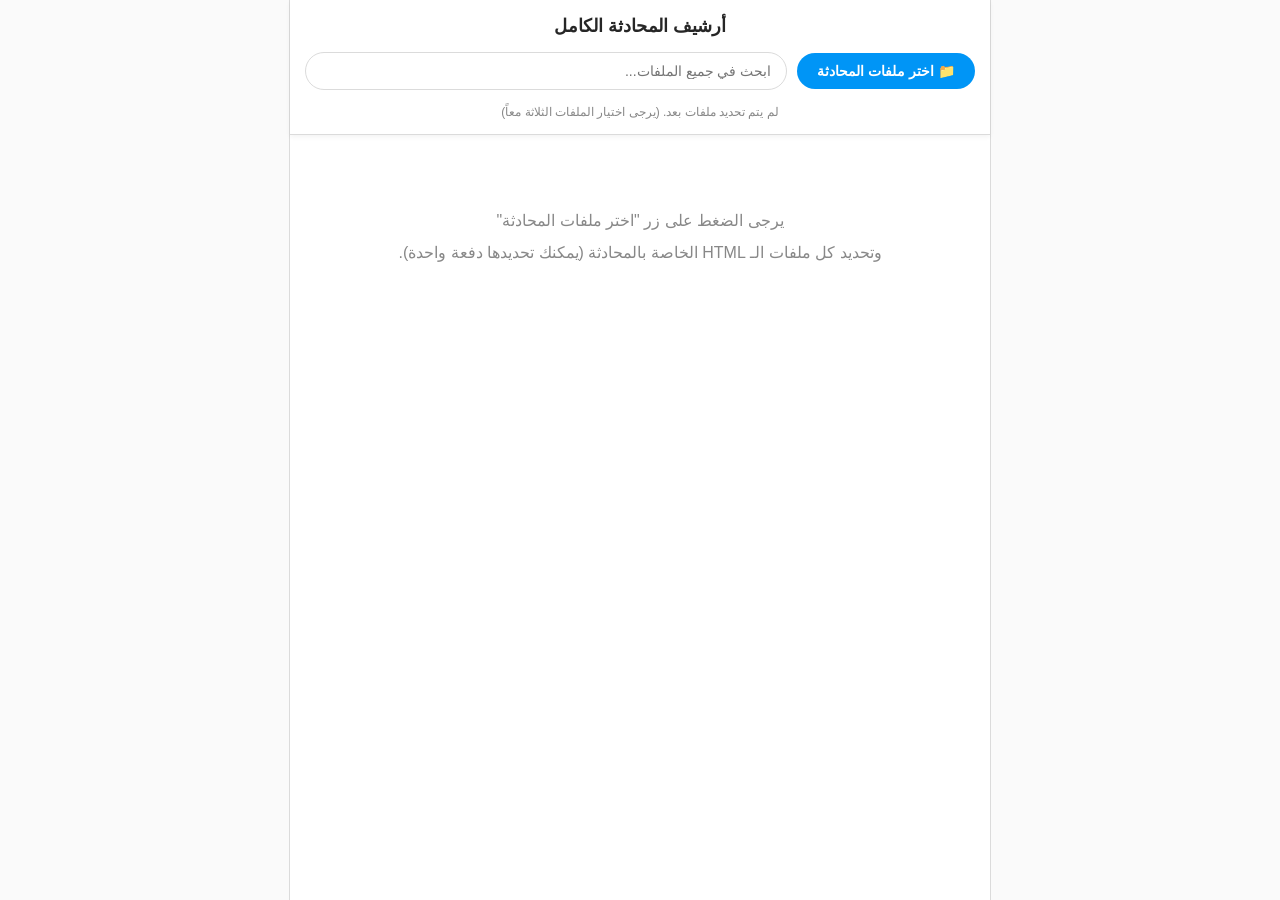
==== index.html @ 0250a87b "Add files via upload" ====
<!DOCTYPE html>
<html lang="ar" dir="rtl">
<head>
    <meta charset="UTF-8">
    <meta name="viewport" content="width=device-width, initial-scale=1.0">
    <title>عارض محادثات إنستغرام الشامل</title>
    <style>
        body { 
            font-family: -apple-system, BlinkMacSystemFont, "Segoe UI", Roboto, Helvetica, Arial, sans-serif; 
            background-color: #fafafa; 
            margin: 0; 
            padding: 0; 
        }
        .app-container { 
            max-width: 700px; 
            margin: 0 auto; 
            background: white; 
            height: 100vh; 
            display: flex; 
            flex-direction: column; 
            border-left: 1px solid #dbdbdb; 
            border-right: 1px solid #dbdbdb; 
            position: relative;
        }
        .header { 
            padding: 15px; 
            border-bottom: 1px solid #dbdbdb; 
            display: flex; 
            flex-direction: column; 
            gap: 15px; 
            background: white; 
            z-index: 10; 
            box-shadow: 0 2px 5px rgba(0,0,0,0.05);
        }
        .header h2 { 
            margin: 0; 
            font-size: 18px; 
            text-align: center; 
            color: #262626;
        }
        .controls { 
            display: flex; 
            gap: 10px; 
            align-items: center;
        }
        .controls input[type="text"] { 
            flex: 1; 
            padding: 10px 15px; 
            border: 1px solid #dbdbdb; 
            border-radius: 20px; 
            outline: none; 
            font-size: 14px;
        }
        
        #fileInput { display: none; }
        .upload-btn { 
            background: #0095f6; 
            color: white; 
            padding: 10px 20px; 
            border-radius: 20px; 
            cursor: pointer; 
            font-weight: bold; 
            font-size: 14px;
            white-space: nowrap;
        }
        .upload-btn:hover { background: #1877f2; }

        .chat-box { 
            flex: 1; 
            overflow-y: auto; 
            padding: 20px; 
            display: flex; 
            flex-direction: column; 
            gap: 12px; 
            background-color: #ffffff;
            scroll-behavior: smooth; /* لتمرير سلس */
        }
        .message-wrapper { 
            display: flex; 
            flex-direction: column; 
            max-width: 75%; 
        }
        .message-wrapper.me { align-self: flex-start; }
        .message-wrapper.them { align-self: flex-end; }
        
        .message { 
            padding: 12px 16px; 
            border-radius: 22px; 
            font-size: 15px; 
            line-height: 1.5; 
            word-wrap: break-word; 
        }
        .me .message { background-color: #3797f0; color: white; border-bottom-right-radius: 4px; }
        .them .message { background-color: #efefef; color: black; border-bottom-left-radius: 4px; }
        
        .time { font-size: 11px; color: #8e8e8e; margin-top: 5px; }
        .me .time { text-align: left; margin-left: 5px; }
        .them .time { text-align: right; margin-right: 5px; }
        
        .date-divider { 
            text-align: center; 
            font-size: 12px; 
            color: #8e8e8e; 
            margin: 25px 0 15px 0; 
            font-weight: bold;
        }

        /* زر الذهاب للأعلى/لأول رسالة */
        .scroll-top-btn {
            position: absolute;
            bottom: 20px;
            left: 20px;
            background: #262626;
            color: white;
            border: none;
            border-radius: 50px;
            padding: 12px 20px;
            font-size: 14px;
            font-weight: bold;
            cursor: pointer;
            box-shadow: 0 4px 10px rgba(0,0,0,0.2);
            display: none; /* مخفي افتراضياً حتى يتم تحميل الرسائل */
            z-index: 100;
        }
        .scroll-top-btn:hover { background: #000; }
    </style>
</head>
<body>
    <div class="app-container">
        <div class="header">
            <h2 id="chatTitle">أرشيف المحادثة الكامل</h2>
            <div class="controls">
                <label for="fileInput" class="upload-btn">📁 اختر ملفات المحادثة</label>
                <input type="file" id="fileInput" accept=".html" multiple>
                <input type="text" id="searchInput" placeholder="ابحث في جميع الملفات...">
            </div>
            <div id="statusText" style="font-size:12px; color:#888; text-align:center;">لم يتم تحديد ملفات بعد. (يرجى اختيار الملفات الثلاثة معاً)</div>
        </div>
        
        <div class="chat-box" id="chatBox">
            <div style="text-align: center; color: #888; margin-top: 50px; line-height: 2;">
                يرجى الضغط على زر "اختر ملفات المحادثة"<br>وتحديد كل ملفات الـ HTML الخاصة بالمحادثة (يمكنك تحديدها دفعة واحدة).
            </div>
        </div>

        <button class="scroll-top-btn" id="scrollTopBtn">⬆️ الذهاب للرسالة الأولى</button>
    </div>

    <script>
        let allMessages = [];
        const myUsername = "upinthehellof";

        document.getElementById('fileInput').addEventListener('change', async function(e) {
            const files = Array.from(e.target.files);
            if (files.length === 0) return;

            document.getElementById('statusText').innerText = `جاري معالجة ${files.length} ملفات... يرجى الانتظار.`;
            document.getElementById('chatBox').innerHTML = '<div style="text-align:center; margin-top:50px; color:#888;">جاري دمج وتحليل البيانات...</div>';
            document.getElementById('scrollTopBtn').style.display = 'none';
            
            allMessages = []; // تفريغ المصفوفة في حال رفع ملفات جديدة

            // قراءة جميع الملفات المحددة
            for (const file of files) {
                const text = await file.text();
                parseHTML(text);
            }

            // ترتيب زمني تصاعدي (من الأقدم للأحدث دائماً)
            allMessages.sort((a, b) => a.dateObj - b.dateObj);
            
            renderMessages(allMessages);
            document.getElementById('statusText').innerText = `تم دمج وترتيب ${allMessages.length} رسالة بنجاح.`;
        });

        function parseHTML(htmlString) {
            const parser = new DOMParser();
            const doc = parser.parseFromString(htmlString, 'text/html');

            const messageDivs = doc.querySelectorAll('.pam._3-95._2ph-._a6-g.uiBoxWhite.noborder');

            messageDivs.forEach(div => {
                const senderEl = div.querySelector('h2');
                if(!senderEl) return;
                const sender = senderEl.innerText.trim();
                
                let content = '';
                const textSpan = div.querySelector('div._3-95._a6-p span');
                if (textSpan) content = textSpan.innerText;

                const timeText = div.querySelector('div._3-94._a6-o').innerText.trim();
                const dateObj = new Date(timeText);

                if(content !== '') {
                    allMessages.push({
                        sender: sender,
                        content: content,
                        dateObj: dateObj
                    });
                }
            });
        }

        document.getElementById('searchInput').addEventListener('input', (e) => {
            const term = e.target.value.toLowerCase();
            if (!term) {
                renderMessages(allMessages);
                return;
            }
            const filtered = allMessages.filter(m => m.content && m.content.toLowerCase().includes(term));
            renderMessages(filtered);
        });

        function renderMessages(messagesToRender) {
            const chatBox = document.getElementById('chatBox');
            chatBox.innerHTML = '';
            
            if(messagesToRender.length === 0) {
                chatBox.innerHTML = '<div style="text-align:center; margin-top:50px; color:#888;">لا توجد رسائل.</div>';
                return;
            }

            let lastDate = '';

            messagesToRender.forEach(msg => {
                const msgDate = msg.dateObj.toLocaleDateString('ar-IQ', { weekday: 'long', year: 'numeric', month: 'short', day: 'numeric' });
                if (msgDate !== lastDate) {
                    const dateDiv = document.createElement('div');
                    dateDiv.className = 'date-divider';
                    dateDiv.innerText = msgDate;
                    chatBox.appendChild(dateDiv);
                    lastDate = msgDate;
                }

                const wrapper = document.createElement('div');
                const isMe = msg.sender === myUsername;
                wrapper.className = `message-wrapper ${isMe ? 'me' : 'them'}`;

                const msgDiv = document.createElement('div');
                msgDiv.className = 'message';
                msgDiv.innerText = msg.content;

                const timeDiv = document.createElement('div');
                timeDiv.className = 'time';
                timeDiv.innerText = msg.dateObj.toLocaleTimeString('ar-IQ', { hour: '2-digit', minute:'2-digit' });

                wrapper.appendChild(msgDiv);
                wrapper.appendChild(timeDiv);
                chatBox.appendChild(wrapper);
            });

            // إظهار زر "الذهاب للرسالة الأولى" بعد تحميل الرسائل
            document.getElementById('scrollTopBtn').style.display = 'block';
        }

        // تفعيل زر الذهاب لأول رسالة
        document.getElementById('scrollTopBtn').addEventListener('click', () => {
            const chatBox = document.getElementById('chatBox');
            chatBox.scrollTo({
                top: 0,
                behavior: 'smooth'
            });
        });
    </script>
</body>
</html>
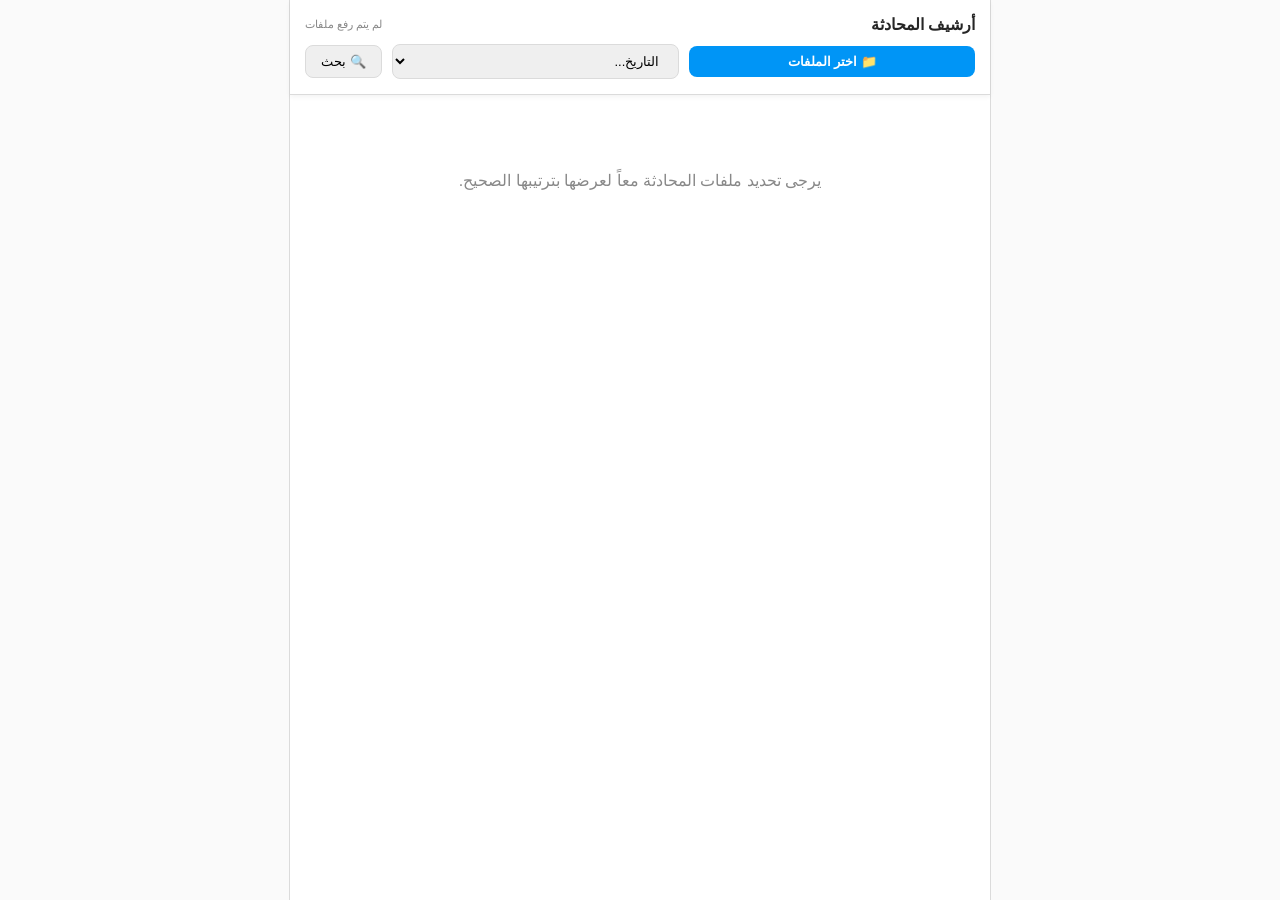
==== commit 32859a49: "Add files via upload" ====
--- a/index.html
+++ b/index.html
@@ -3,147 +3,90 @@
 <head>
     <meta charset="UTF-8">
     <meta name="viewport" content="width=device-width, initial-scale=1.0">
-    <title>عارض محادثات إنستغرام الشامل</title>
+    <title>أرشيف المحادثة الاحترافي V2</title>
     <style>
-        body { 
-            font-family: -apple-system, BlinkMacSystemFont, "Segoe UI", Roboto, Helvetica, Arial, sans-serif; 
-            background-color: #fafafa; 
-            margin: 0; 
-            padding: 0; 
-        }
-        .app-container { 
-            max-width: 700px; 
-            margin: 0 auto; 
-            background: white; 
-            height: 100vh; 
-            display: flex; 
-            flex-direction: column; 
-            border-left: 1px solid #dbdbdb; 
-            border-right: 1px solid #dbdbdb; 
-            position: relative;
-        }
-        .header { 
-            padding: 15px; 
-            border-bottom: 1px solid #dbdbdb; 
-            display: flex; 
-            flex-direction: column; 
-            gap: 15px; 
-            background: white; 
-            z-index: 10; 
-            box-shadow: 0 2px 5px rgba(0,0,0,0.05);
-        }
-        .header h2 { 
-            margin: 0; 
-            font-size: 18px; 
-            text-align: center; 
-            color: #262626;
-        }
-        .controls { 
-            display: flex; 
-            gap: 10px; 
-            align-items: center;
-        }
-        .controls input[type="text"] { 
-            flex: 1; 
-            padding: 10px 15px; 
-            border: 1px solid #dbdbdb; 
-            border-radius: 20px; 
-            outline: none; 
-            font-size: 14px;
-        }
-        
+        body { font-family: -apple-system, BlinkMacSystemFont, "Segoe UI", Roboto, Helvetica, Arial, sans-serif; background-color: #fafafa; margin: 0; padding: 0; overflow: hidden; }
+        .app-container { max-width: 700px; margin: 0 auto; background: white; height: 100vh; display: flex; flex-direction: column; border-left: 1px solid #dbdbdb; border-right: 1px solid #dbdbdb; position: relative; }
+        
+        /* شريط التمرير السريع (الخيط) */
+        ::-webkit-scrollbar { width: 8px; }
+        ::-webkit-scrollbar-track { background: #f1f1f1; border-radius: 10px; }
+        ::-webkit-scrollbar-thumb { background: #c1c1c1; border-radius: 10px; cursor: pointer; }
+        ::-webkit-scrollbar-thumb:hover { background: #a8a8a8; }
+
+        .header { padding: 15px; border-bottom: 1px solid #dbdbdb; display: flex; flex-direction: column; gap: 10px; background: white; z-index: 10; box-shadow: 0 2px 5px rgba(0,0,0,0.05); }
+        .header-top { display: flex; justify-content: space-between; align-items: center; }
+        .header-top h2 { margin: 0; font-size: 16px; color: #262626; }
+        
+        .controls-row { display: flex; gap: 10px; align-items: center; }
+        .upload-btn { background: #0095f6; color: white; padding: 8px 15px; border-radius: 8px; cursor: pointer; font-weight: bold; font-size: 13px; text-align: center; flex: 1; }
+        .upload-btn:hover { background: #1877f2; }
         #fileInput { display: none; }
-        .upload-btn { 
-            background: #0095f6; 
-            color: white; 
-            padding: 10px 20px; 
-            border-radius: 20px; 
-            cursor: pointer; 
-            font-weight: bold; 
-            font-size: 14px;
-            white-space: nowrap;
-        }
-        .upload-btn:hover { background: #1877f2; }
-
-        .chat-box { 
-            flex: 1; 
-            overflow-y: auto; 
-            padding: 20px; 
-            display: flex; 
-            flex-direction: column; 
-            gap: 12px; 
-            background-color: #ffffff;
-            scroll-behavior: smooth; /* لتمرير سلس */
-        }
-        .message-wrapper { 
-            display: flex; 
-            flex-direction: column; 
-            max-width: 75%; 
-        }
+        
+        .search-btn, .filter-select { padding: 8px 15px; border: 1px solid #dbdbdb; border-radius: 8px; background: #efefef; font-size: 13px; cursor: pointer; outline: none; }
+        .filter-select { flex: 1; text-align: right; }
+
+        .chat-box { flex: 1; overflow-y: auto; padding: 20px; display: flex; flex-direction: column; gap: 12px; scroll-behavior: smooth; }
+        .message-wrapper { display: flex; flex-direction: column; max-width: 75%; transition: background 0.3s; padding: 5px; border-radius: 8px; }
         .message-wrapper.me { align-self: flex-start; }
         .message-wrapper.them { align-self: flex-end; }
         
-        .message { 
-            padding: 12px 16px; 
-            border-radius: 22px; 
-            font-size: 15px; 
-            line-height: 1.5; 
-            word-wrap: break-word; 
-        }
+        .message { padding: 12px 16px; border-radius: 22px; font-size: 15px; line-height: 1.5; word-wrap: break-word; }
         .me .message { background-color: #3797f0; color: white; border-bottom-right-radius: 4px; }
-        .them .message { background-color: #efefef; color: black; border-bottom-left-radius: 4px; }
-        
+        .them .message { background-color: #efefef; color: black; border-bottom-left-radius: 4px; font-style: normal; }
+        .media-placeholder { font-style: italic; opacity: 0.8; font-size: 14px; }
+
         .time { font-size: 11px; color: #8e8e8e; margin-top: 5px; }
         .me .time { text-align: left; margin-left: 5px; }
         .them .time { text-align: right; margin-right: 5px; }
         
-        .date-divider { 
-            text-align: center; 
-            font-size: 12px; 
-            color: #8e8e8e; 
-            margin: 25px 0 15px 0; 
-            font-weight: bold;
-        }
-
-        /* زر الذهاب للأعلى/لأول رسالة */
-        .scroll-top-btn {
-            position: absolute;
-            bottom: 20px;
-            left: 20px;
-            background: #262626;
-            color: white;
-            border: none;
-            border-radius: 50px;
-            padding: 12px 20px;
-            font-size: 14px;
-            font-weight: bold;
-            cursor: pointer;
-            box-shadow: 0 4px 10px rgba(0,0,0,0.2);
-            display: none; /* مخفي افتراضياً حتى يتم تحميل الرسائل */
-            z-index: 100;
-        }
-        .scroll-top-btn:hover { background: #000; }
+        .date-divider { text-align: center; font-size: 12px; color: #8e8e8e; margin: 25px 0 15px 0; font-weight: bold; }
+        .highlight-msg { background-color: #fff3cd !important; border-radius: 10px; }
+
+        /* واجهة البحث */
+        .search-overlay { display: none; position: absolute; top: 0; left: 0; width: 100%; height: 100%; background: #121212; z-index: 20; flex-direction: column; color: white; }
+        .search-header { display: flex; align-items: center; padding: 15px; border-bottom: 1px solid #333; gap: 10px; }
+        .close-search { background: none; border: none; color: white; font-size: 20px; cursor: pointer; }
+        .search-input { flex: 1; background: #262626; border: none; color: white; padding: 10px 15px; border-radius: 10px; outline: none; font-size: 14px; }
+        .search-results { flex: 1; overflow-y: auto; padding: 10px 0; }
+        
+        .result-item { display: flex; align-items: center; padding: 12px 15px; cursor: pointer; border-bottom: 1px solid #262626; gap: 12px; }
+        .result-item:hover { background: #262626; }
+        .result-avatar { width: 40px; height: 40px; border-radius: 50%; background: #555; display: flex; justify-content: center; align-items: center; font-size: 20px; color: #ccc; }
+        .result-details { flex: 1; overflow: hidden; }
+        .result-name { font-weight: bold; font-size: 14px; margin-bottom: 3px; }
+        .result-text { font-size: 13px; color: #aaa; white-space: nowrap; overflow: hidden; text-overflow: ellipsis; }
+        .result-date { font-size: 11px; color: #777; margin-top: 3px; }
     </style>
 </head>
 <body>
     <div class="app-container">
         <div class="header">
-            <h2 id="chatTitle">أرشيف المحادثة الكامل</h2>
-            <div class="controls">
-                <label for="fileInput" class="upload-btn">📁 اختر ملفات المحادثة</label>
+            <div class="header-top">
+                <h2 id="chatTitle">أرشيف المحادثة</h2>
+                <div id="statusText" style="font-size:11px; color:#888;">لم يتم رفع ملفات</div>
+            </div>
+            <div class="controls-row">
+                <label for="fileInput" class="upload-btn">📁 اختر الملفات</label>
                 <input type="file" id="fileInput" accept=".html" multiple>
-                <input type="text" id="searchInput" placeholder="ابحث في جميع الملفات...">
-            </div>
-            <div id="statusText" style="font-size:12px; color:#888; text-align:center;">لم يتم تحديد ملفات بعد. (يرجى اختيار الملفات الثلاثة معاً)</div>
+                <select class="filter-select" id="monthFilter"><option value="">التاريخ...</option></select>
+                <button class="search-btn" id="openSearchBtn">🔍 بحث</button>
+            </div>
         </div>
         
         <div class="chat-box" id="chatBox">
             <div style="text-align: center; color: #888; margin-top: 50px; line-height: 2;">
-                يرجى الضغط على زر "اختر ملفات المحادثة"<br>وتحديد كل ملفات الـ HTML الخاصة بالمحادثة (يمكنك تحديدها دفعة واحدة).
+                يرجى تحديد ملفات المحادثة معاً لعرضها بترتيبها الصحيح.
             </div>
         </div>
 
-        <button class="scroll-top-btn" id="scrollTopBtn">⬆️ الذهاب للرسالة الأولى</button>
+        <div class="search-overlay" id="searchOverlay">
+            <div class="search-header">
+                <button class="close-search" id="closeSearchBtn">⟨</button>
+                <input type="text" class="search-input" id="searchInput" placeholder="ابحث في المحادثة...">
+            </div>
+            <div class="search-results" id="searchResults"></div>
+        </div>
     </div>
 
     <script>
@@ -153,76 +96,92 @@
         document.getElementById('fileInput').addEventListener('change', async function(e) {
             const files = Array.from(e.target.files);
             if (files.length === 0) return;
-
-            document.getElementById('statusText').innerText = `جاري معالجة ${files.length} ملفات... يرجى الانتظار.`;
-            document.getElementById('chatBox').innerHTML = '<div style="text-align:center; margin-top:50px; color:#888;">جاري دمج وتحليل البيانات...</div>';
-            document.getElementById('scrollTopBtn').style.display = 'none';
+            document.getElementById('statusText').innerText = `جاري المعالجة...`;
             
-            allMessages = []; // تفريغ المصفوفة في حال رفع ملفات جديدة
-
-            // قراءة جميع الملفات المحددة
+            files.sort((a, b) => {
+                let numA = parseInt(a.name.match(/\d+/)) || 0;
+                let numB = parseInt(b.name.match(/\d+/)) || 0;
+                return numB - numA;
+            });
+
+            allMessages = [];
+            let globalIndex = 0;
             for (const file of files) {
                 const text = await file.text();
-                parseHTML(text);
+                parseHTML(text, globalIndex);
+                globalIndex += 100000;
             }
 
-            // ترتيب زمني تصاعدي (من الأقدم للأحدث دائماً)
-            allMessages.sort((a, b) => a.dateObj - b.dateObj);
+            allMessages.sort((a, b) => {
+                if (a.dateObj.getTime() === b.dateObj.getTime()) return a.originalIndex - b.originalIndex;
+                return a.dateObj - b.dateObj;
+            });
             
-            renderMessages(allMessages);
-            document.getElementById('statusText').innerText = `تم دمج وترتيب ${allMessages.length} رسالة بنجاح.`;
+            renderMessages();
+            populateDateFilter();
+            document.getElementById('statusText').innerText = `${allMessages.length} رسالة`;
         });
 
-        function parseHTML(htmlString) {
+        function parseHTML(htmlString, fileBaseIndex) {
             const parser = new DOMParser();
             const doc = parser.parseFromString(htmlString, 'text/html');
-
-            const messageDivs = doc.querySelectorAll('.pam._3-95._2ph-._a6-g.uiBoxWhite.noborder');
-
-            messageDivs.forEach(div => {
+            const messageDivs = Array.from(doc.querySelectorAll('.pam._3-95._2ph-._a6-g.uiBoxWhite.noborder'));
+            messageDivs.reverse();
+
+            messageDivs.forEach((div, index) => {
                 const senderEl = div.querySelector('h2');
                 if(!senderEl) return;
                 const sender = senderEl.innerText.trim();
                 
                 let content = '';
-                const textSpan = div.querySelector('div._3-95._a6-p span');
-                if (textSpan) content = textSpan.innerText;
+                let isMedia = false;
+                
+                // فحص محتوى الرسالة (نص، صورة، فيديو، أو ريلز)
+                const messageContainer = div.querySelector('div._3-95._a6-p');
+                if (messageContainer) {
+                    const textSpan = messageContainer.querySelector('span');
+                    const imgTag = messageContainer.querySelector('img');
+                    const videoTag = messageContainer.querySelector('video');
+                    const linkTag = messageContainer.querySelector('a');
+
+                    if (textSpan && textSpan.innerText.trim() !== "") {
+                        content = textSpan.innerText;
+                    } else if (imgTag) {
+                        content = "🖼️ تم إرسال صورة";
+                        isMedia = true;
+                    } else if (videoTag) {
+                        content = "🎥 تم إرسال فيديو / ريلز";
+                        isMedia = true;
+                    } else if (linkTag) {
+                        content = "🔗 تم مشاركة رابط أو ريلز";
+                        isMedia = true;
+                    } else {
+                        content = "📦 رسالة وسائط أو منشور";
+                        isMedia = true;
+                    }
+                }
 
                 const timeText = div.querySelector('div._3-94._a6-o').innerText.trim();
                 const dateObj = new Date(timeText);
 
-                if(content !== '') {
-                    allMessages.push({
-                        sender: sender,
-                        content: content,
-                        dateObj: dateObj
-                    });
-                }
-            });
-        }
-
-        document.getElementById('searchInput').addEventListener('input', (e) => {
-            const term = e.target.value.toLowerCase();
-            if (!term) {
-                renderMessages(allMessages);
-                return;
-            }
-            const filtered = allMessages.filter(m => m.content && m.content.toLowerCase().includes(term));
-            renderMessages(filtered);
-        });
-
-        function renderMessages(messagesToRender) {
+                allMessages.push({
+                    id: `msg-${fileBaseIndex + index}`,
+                    originalIndex: fileBaseIndex + index,
+                    sender: sender,
+                    content: content,
+                    isMedia: isMedia,
+                    dateObj: dateObj,
+                    monthKey: `${dateObj.getFullYear()}-${dateObj.getMonth()}`,
+                    monthLabel: dateObj.toLocaleDateString('ar-IQ', { month: 'long', year: 'numeric' })
+                });
+            });
+        }
+
+        function renderMessages() {
             const chatBox = document.getElementById('chatBox');
             chatBox.innerHTML = '';
-            
-            if(messagesToRender.length === 0) {
-                chatBox.innerHTML = '<div style="text-align:center; margin-top:50px; color:#888;">لا توجد رسائل.</div>';
-                return;
-            }
-
             let lastDate = '';
-
-            messagesToRender.forEach(msg => {
+            allMessages.forEach(msg => {
                 const msgDate = msg.dateObj.toLocaleDateString('ar-IQ', { weekday: 'long', year: 'numeric', month: 'short', day: 'numeric' });
                 if (msgDate !== lastDate) {
                     const dateDiv = document.createElement('div');
@@ -231,36 +190,65 @@
                     chatBox.appendChild(dateDiv);
                     lastDate = msgDate;
                 }
-
                 const wrapper = document.createElement('div');
+                wrapper.id = msg.id;
                 const isMe = msg.sender === myUsername;
                 wrapper.className = `message-wrapper ${isMe ? 'me' : 'them'}`;
-
                 const msgDiv = document.createElement('div');
-                msgDiv.className = 'message';
+                msgDiv.className = `message ${msg.isMedia ? 'media-placeholder' : ''}`;
                 msgDiv.innerText = msg.content;
-
                 const timeDiv = document.createElement('div');
                 timeDiv.className = 'time';
                 timeDiv.innerText = msg.dateObj.toLocaleTimeString('ar-IQ', { hour: '2-digit', minute:'2-digit' });
-
                 wrapper.appendChild(msgDiv);
                 wrapper.appendChild(timeDiv);
                 chatBox.appendChild(wrapper);
             });
-
-            // إظهار زر "الذهاب للرسالة الأولى" بعد تحميل الرسائل
-            document.getElementById('scrollTopBtn').style.display = 'block';
-        }
-
-        // تفعيل زر الذهاب لأول رسالة
-        document.getElementById('scrollTopBtn').addEventListener('click', () => {
-            const chatBox = document.getElementById('chatBox');
-            chatBox.scrollTo({
-                top: 0,
-                behavior: 'smooth'
-            });
+        }
+
+        function populateDateFilter() {
+            const filterSelect = document.getElementById('monthFilter');
+            filterSelect.innerHTML = '<option value="">القفز للتاريخ...</option>';
+            const uniqueMonths = new Map();
+            allMessages.forEach(msg => { if (!uniqueMonths.has(msg.monthKey)) uniqueMonths.set(msg.monthKey, msg.monthLabel); });
+            uniqueMonths.forEach((label, key) => {
+                const opt = document.createElement('option');
+                opt.value = key; opt.innerText = label; filterSelect.appendChild(opt);
+            });
+        }
+
+        document.getElementById('monthFilter').addEventListener('change', (e) => {
+            const targetMsg = allMessages.find(m => m.monthKey === e.target.value);
+            if (targetMsg) jumpToMessage(targetMsg.id);
         });
+
+        const searchOverlay = document.getElementById('searchOverlay');
+        document.getElementById('openSearchBtn').addEventListener('click', () => { searchOverlay.style.display = 'flex'; document.getElementById('searchInput').focus(); });
+        document.getElementById('closeSearchBtn').addEventListener('click', () => { searchOverlay.style.display = 'none'; });
+
+        document.getElementById('searchInput').addEventListener('input', (e) => {
+            const term = e.target.value.toLowerCase();
+            const resultsBox = document.getElementById('searchResults');
+            resultsBox.innerHTML = '';
+            if (!term) return;
+            allMessages.filter(m => m.content.toLowerCase().includes(term)).forEach(msg => {
+                const item = document.createElement('div');
+                item.className = 'result-item';
+                const avatarIcon = msg.sender === myUsername ? '👤' : '👥';
+                item.innerHTML = `<div class="result-avatar">${avatarIcon}</div><div class="result-details"><div class="result-name">${msg.sender}</div><div class="result-text">${msg.content}</div><div class="result-date">${msg.dateObj.toLocaleDateString('ar-IQ')}</div></div>`;
+                item.addEventListener('click', () => { searchOverlay.style.display = 'none'; jumpToMessage(msg.id); });
+                resultsBox.appendChild(item);
+            });
+        });
+
+        function jumpToMessage(msgId) {
+            const element = document.getElementById(msgId);
+            if (element) {
+                element.scrollIntoView({ behavior: 'smooth', block: 'center' });
+                element.classList.add('highlight-msg');
+                setTimeout(() => element.classList.remove('highlight-msg'), 2000);
+            }
+        }
     </script>
 </body>
 </html>
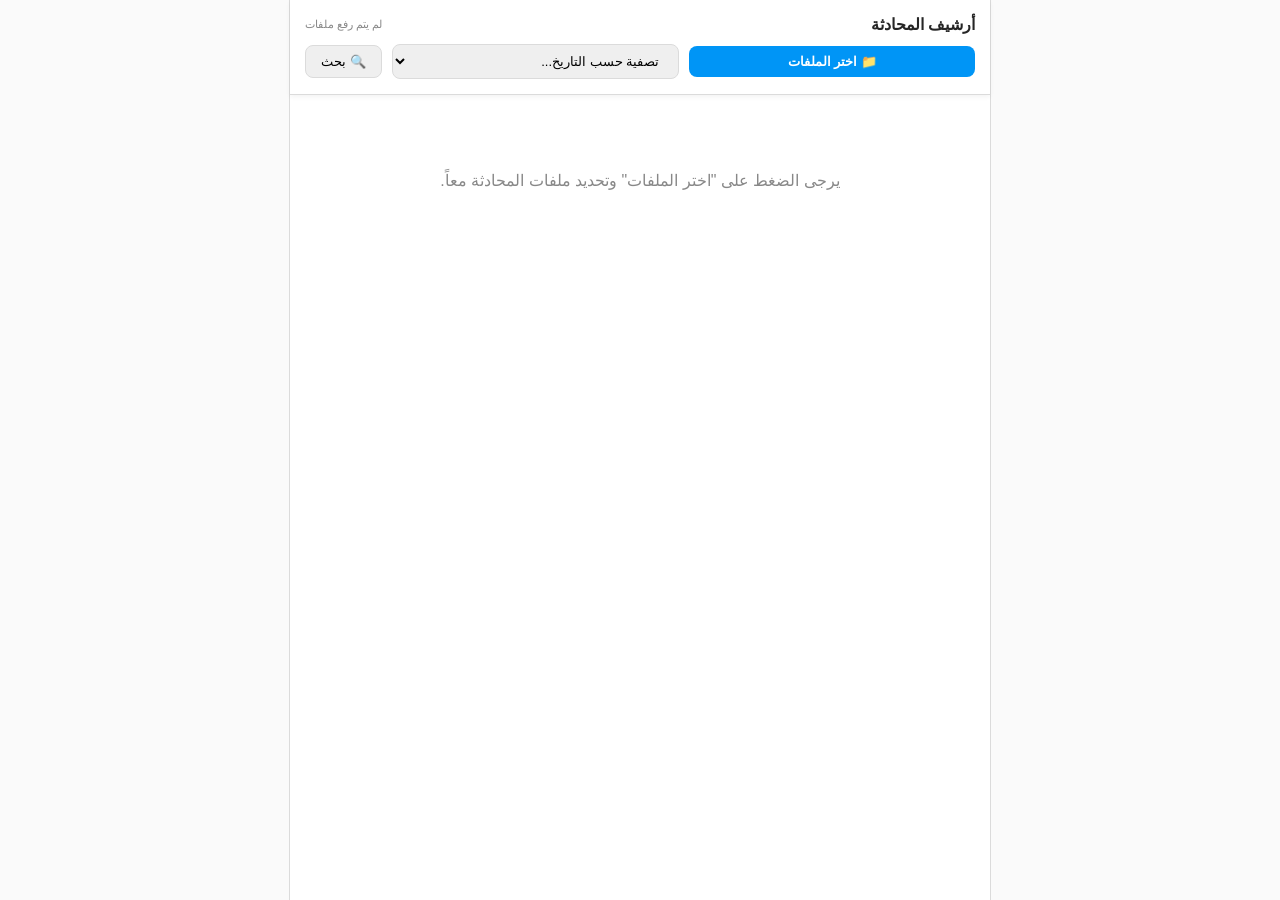
==== commit 2a7bcf02: "Update index.html" ====
--- a/index.html
+++ b/index.html
@@ -3,17 +3,19 @@
 <head>
     <meta charset="UTF-8">
     <meta name="viewport" content="width=device-width, initial-scale=1.0">
-    <title>أرشيف المحادثة الاحترافي V2</title>
+    <title>أرشيف المحادثة الاحترافي</title>
     <style>
+        /* التنسيقات العامة */
         body { font-family: -apple-system, BlinkMacSystemFont, "Segoe UI", Roboto, Helvetica, Arial, sans-serif; background-color: #fafafa; margin: 0; padding: 0; overflow: hidden; }
         .app-container { max-width: 700px; margin: 0 auto; background: white; height: 100vh; display: flex; flex-direction: column; border-left: 1px solid #dbdbdb; border-right: 1px solid #dbdbdb; position: relative; }
         
-        /* شريط التمرير السريع (الخيط) */
+        /* شريط التمرير السريع (السهم/الخيط) */
         ::-webkit-scrollbar { width: 8px; }
         ::-webkit-scrollbar-track { background: #f1f1f1; border-radius: 10px; }
         ::-webkit-scrollbar-thumb { background: #c1c1c1; border-radius: 10px; cursor: pointer; }
         ::-webkit-scrollbar-thumb:hover { background: #a8a8a8; }
 
+        /* الهيدر وأدوات التحكم */
         .header { padding: 15px; border-bottom: 1px solid #dbdbdb; display: flex; flex-direction: column; gap: 10px; background: white; z-index: 10; box-shadow: 0 2px 5px rgba(0,0,0,0.05); }
         .header-top { display: flex; justify-content: space-between; align-items: center; }
         .header-top h2 { margin: 0; font-size: 16px; color: #262626; }
@@ -26,6 +28,7 @@
         .search-btn, .filter-select { padding: 8px 15px; border: 1px solid #dbdbdb; border-radius: 8px; background: #efefef; font-size: 13px; cursor: pointer; outline: none; }
         .filter-select { flex: 1; text-align: right; }
 
+        /* منطقة المحادثة */
         .chat-box { flex: 1; overflow-y: auto; padding: 20px; display: flex; flex-direction: column; gap: 12px; scroll-behavior: smooth; }
         .message-wrapper { display: flex; flex-direction: column; max-width: 75%; transition: background 0.3s; padding: 5px; border-radius: 8px; }
         .message-wrapper.me { align-self: flex-start; }
@@ -33,23 +36,26 @@
         
         .message { padding: 12px 16px; border-radius: 22px; font-size: 15px; line-height: 1.5; word-wrap: break-word; }
         .me .message { background-color: #3797f0; color: white; border-bottom-right-radius: 4px; }
-        .them .message { background-color: #efefef; color: black; border-bottom-left-radius: 4px; font-style: normal; }
-        .media-placeholder { font-style: italic; opacity: 0.8; font-size: 14px; }
-
+        .them .message { background-color: #efefef; color: black; border-bottom-left-radius: 4px; }
+        
         .time { font-size: 11px; color: #8e8e8e; margin-top: 5px; }
         .me .time { text-align: left; margin-left: 5px; }
         .them .time { text-align: right; margin-right: 5px; }
         
         .date-divider { text-align: center; font-size: 12px; color: #8e8e8e; margin: 25px 0 15px 0; font-weight: bold; }
+        img.chat-img { max-width: 100%; border-radius: 15px; margin-top: 5px; }
+
+        /* تمييز الرسالة عند القفز إليها */
         .highlight-msg { background-color: #fff3cd !important; border-radius: 10px; }
 
-        /* واجهة البحث */
+        /* واجهة البحث (تغطي الشاشة) */
         .search-overlay { display: none; position: absolute; top: 0; left: 0; width: 100%; height: 100%; background: #121212; z-index: 20; flex-direction: column; color: white; }
         .search-header { display: flex; align-items: center; padding: 15px; border-bottom: 1px solid #333; gap: 10px; }
         .close-search { background: none; border: none; color: white; font-size: 20px; cursor: pointer; }
         .search-input { flex: 1; background: #262626; border: none; color: white; padding: 10px 15px; border-radius: 10px; outline: none; font-size: 14px; }
         .search-results { flex: 1; overflow-y: auto; padding: 10px 0; }
         
+        /* تصميم نتيجة البحث كصورة إنستغرام */
         .result-item { display: flex; align-items: center; padding: 12px 15px; cursor: pointer; border-bottom: 1px solid #262626; gap: 12px; }
         .result-item:hover { background: #262626; }
         .result-avatar { width: 40px; height: 40px; border-radius: 50%; background: #555; display: flex; justify-content: center; align-items: center; font-size: 20px; color: #ccc; }
@@ -69,14 +75,18 @@
             <div class="controls-row">
                 <label for="fileInput" class="upload-btn">📁 اختر الملفات</label>
                 <input type="file" id="fileInput" accept=".html" multiple>
-                <select class="filter-select" id="monthFilter"><option value="">التاريخ...</option></select>
+                
+                <select class="filter-select" id="monthFilter">
+                    <option value="">تصفية حسب التاريخ...</option>
+                </select>
+
                 <button class="search-btn" id="openSearchBtn">🔍 بحث</button>
             </div>
         </div>
         
         <div class="chat-box" id="chatBox">
             <div style="text-align: center; color: #888; margin-top: 50px; line-height: 2;">
-                يرجى تحديد ملفات المحادثة معاً لعرضها بترتيبها الصحيح.
+                يرجى الضغط على "اختر الملفات" وتحديد ملفات المحادثة معاً.
             </div>
         </div>
 
@@ -85,7 +95,8 @@
                 <button class="close-search" id="closeSearchBtn">⟨</button>
                 <input type="text" class="search-input" id="searchInput" placeholder="ابحث في المحادثة...">
             </div>
-            <div class="search-results" id="searchResults"></div>
+            <div class="search-results" id="searchResults">
+                </div>
         </div>
     </div>
 
@@ -96,8 +107,11 @@
         document.getElementById('fileInput').addEventListener('change', async function(e) {
             const files = Array.from(e.target.files);
             if (files.length === 0) return;
+
             document.getElementById('statusText').innerText = `جاري المعالجة...`;
-            
+            document.getElementById('chatBox').innerHTML = '<div style="text-align:center; margin-top:50px; color:#888;">جاري الترتيب الزمني الدقيق...</div>';
+            
+            // ترتيب الملفات تنازلياً (message_3 قبل message_1) لضمان التسلسل الصحيح
             files.sort((a, b) => {
                 let numA = parseInt(a.name.match(/\d+/)) || 0;
                 let numB = parseInt(b.name.match(/\d+/)) || 0;
@@ -106,14 +120,18 @@
 
             allMessages = [];
             let globalIndex = 0;
+
             for (const file of files) {
                 const text = await file.text();
                 parseHTML(text, globalIndex);
-                globalIndex += 100000;
+                globalIndex += 100000; // مسافة أمان لكل ملف
             }
 
+            // ترتيب زمني، وإذا تساوت الدقيقة نعتمد على الترتيب الأصلي في الملف
             allMessages.sort((a, b) => {
-                if (a.dateObj.getTime() === b.dateObj.getTime()) return a.originalIndex - b.originalIndex;
+                if (a.dateObj.getTime() === b.dateObj.getTime()) {
+                    return a.originalIndex - b.originalIndex;
+                }
                 return a.dateObj - b.dateObj;
             });
             
@@ -126,6 +144,8 @@
             const parser = new DOMParser();
             const doc = parser.parseFromString(htmlString, 'text/html');
             const messageDivs = Array.from(doc.querySelectorAll('.pam._3-95._2ph-._a6-g.uiBoxWhite.noborder'));
+
+            // عكس المصفوفة لأن إنستغرام يضع الأحدث في الأعلى داخل الملف
             messageDivs.reverse();
 
             messageDivs.forEach((div, index) => {
@@ -134,53 +154,32 @@
                 const sender = senderEl.innerText.trim();
                 
                 let content = '';
-                let isMedia = false;
-                
-                // فحص محتوى الرسالة (نص، صورة، فيديو، أو ريلز)
-                const messageContainer = div.querySelector('div._3-95._a6-p');
-                if (messageContainer) {
-                    const textSpan = messageContainer.querySelector('span');
-                    const imgTag = messageContainer.querySelector('img');
-                    const videoTag = messageContainer.querySelector('video');
-                    const linkTag = messageContainer.querySelector('a');
-
-                    if (textSpan && textSpan.innerText.trim() !== "") {
-                        content = textSpan.innerText;
-                    } else if (imgTag) {
-                        content = "🖼️ تم إرسال صورة";
-                        isMedia = true;
-                    } else if (videoTag) {
-                        content = "🎥 تم إرسال فيديو / ريلز";
-                        isMedia = true;
-                    } else if (linkTag) {
-                        content = "🔗 تم مشاركة رابط أو ريلز";
-                        isMedia = true;
-                    } else {
-                        content = "📦 رسالة وسائط أو منشور";
-                        isMedia = true;
-                    }
-                }
+                const textSpan = div.querySelector('div._3-95._a6-p span');
+                if (textSpan) content = textSpan.innerText;
 
                 const timeText = div.querySelector('div._3-94._a6-o').innerText.trim();
                 const dateObj = new Date(timeText);
 
-                allMessages.push({
-                    id: `msg-${fileBaseIndex + index}`,
-                    originalIndex: fileBaseIndex + index,
-                    sender: sender,
-                    content: content,
-                    isMedia: isMedia,
-                    dateObj: dateObj,
-                    monthKey: `${dateObj.getFullYear()}-${dateObj.getMonth()}`,
-                    monthLabel: dateObj.toLocaleDateString('ar-IQ', { month: 'long', year: 'numeric' })
-                });
-            });
-        }
-
+                if(content !== '') {
+                    allMessages.push({
+                        id: `msg-${fileBaseIndex + index}`,
+                        originalIndex: fileBaseIndex + index,
+                        sender: sender,
+                        content: content,
+                        dateObj: dateObj,
+                        monthKey: `${dateObj.getFullYear()}-${dateObj.getMonth()}`,
+                        monthLabel: dateObj.toLocaleDateString('ar-IQ', { month: 'long', year: 'numeric' })
+                    });
+                }
+            });
+        }
+
+        // بناء واجهة المحادثة
         function renderMessages() {
             const chatBox = document.getElementById('chatBox');
             chatBox.innerHTML = '';
             let lastDate = '';
+
             allMessages.forEach(msg => {
                 const msgDate = msg.dateObj.toLocaleDateString('ar-IQ', { weekday: 'long', year: 'numeric', month: 'short', day: 'numeric' });
                 if (msgDate !== lastDate) {
@@ -190,38 +189,54 @@
                     chatBox.appendChild(dateDiv);
                     lastDate = msgDate;
                 }
+
                 const wrapper = document.createElement('div');
                 wrapper.id = msg.id;
                 const isMe = msg.sender === myUsername;
                 wrapper.className = `message-wrapper ${isMe ? 'me' : 'them'}`;
+
                 const msgDiv = document.createElement('div');
-                msgDiv.className = `message ${msg.isMedia ? 'media-placeholder' : ''}`;
+                msgDiv.className = 'message';
                 msgDiv.innerText = msg.content;
+
                 const timeDiv = document.createElement('div');
                 timeDiv.className = 'time';
                 timeDiv.innerText = msg.dateObj.toLocaleTimeString('ar-IQ', { hour: '2-digit', minute:'2-digit' });
+
                 wrapper.appendChild(msgDiv);
                 wrapper.appendChild(timeDiv);
                 chatBox.appendChild(wrapper);
             });
         }
 
+        // فلترة الأشهر
         function populateDateFilter() {
             const filterSelect = document.getElementById('monthFilter');
-            filterSelect.innerHTML = '<option value="">القفز للتاريخ...</option>';
+            filterSelect.innerHTML = '<option value="">القفز لتاريخ معين...</option>';
+            
             const uniqueMonths = new Map();
-            allMessages.forEach(msg => { if (!uniqueMonths.has(msg.monthKey)) uniqueMonths.set(msg.monthKey, msg.monthLabel); });
+            allMessages.forEach(msg => {
+                if (!uniqueMonths.has(msg.monthKey)) {
+                    uniqueMonths.set(msg.monthKey, msg.monthLabel);
+                }
+            });
+
             uniqueMonths.forEach((label, key) => {
                 const opt = document.createElement('option');
-                opt.value = key; opt.innerText = label; filterSelect.appendChild(opt);
+                opt.value = key;
+                opt.innerText = label;
+                filterSelect.appendChild(opt);
             });
         }
 
         document.getElementById('monthFilter').addEventListener('change', (e) => {
-            const targetMsg = allMessages.find(m => m.monthKey === e.target.value);
+            const selectedKey = e.target.value;
+            if (!selectedKey) return;
+            const targetMsg = allMessages.find(m => m.monthKey === selectedKey);
             if (targetMsg) jumpToMessage(targetMsg.id);
         });
 
+        // واجهة البحث
         const searchOverlay = document.getElementById('searchOverlay');
         document.getElementById('openSearchBtn').addEventListener('click', () => { searchOverlay.style.display = 'flex'; document.getElementById('searchInput').focus(); });
         document.getElementById('closeSearchBtn').addEventListener('click', () => { searchOverlay.style.display = 'none'; });
@@ -230,23 +245,45 @@
             const term = e.target.value.toLowerCase();
             const resultsBox = document.getElementById('searchResults');
             resultsBox.innerHTML = '';
+            
             if (!term) return;
-            allMessages.filter(m => m.content.toLowerCase().includes(term)).forEach(msg => {
+
+            const filtered = allMessages.filter(m => m.content.toLowerCase().includes(term));
+            
+            filtered.forEach(msg => {
                 const item = document.createElement('div');
                 item.className = 'result-item';
+                
+                const dateStr = msg.dateObj.toLocaleDateString('en-GB', { day: 'numeric', month: 'long', year: 'numeric' });
                 const avatarIcon = msg.sender === myUsername ? '👤' : '👥';
-                item.innerHTML = `<div class="result-avatar">${avatarIcon}</div><div class="result-details"><div class="result-name">${msg.sender}</div><div class="result-text">${msg.content}</div><div class="result-date">${msg.dateObj.toLocaleDateString('ar-IQ')}</div></div>`;
-                item.addEventListener('click', () => { searchOverlay.style.display = 'none'; jumpToMessage(msg.id); });
+
+                item.innerHTML = `
+                    <div class="result-avatar">${avatarIcon}</div>
+                    <div class="result-details">
+                        <div class="result-name">${msg.sender}</div>
+                        <div class="result-text">${msg.content}</div>
+                        <div class="result-date">${dateStr}</div>
+                    </div>
+                `;
+                
+                item.addEventListener('click', () => {
+                    searchOverlay.style.display = 'none';
+                    jumpToMessage(msg.id);
+                });
+                
                 resultsBox.appendChild(item);
             });
         });
 
+        // دالة القفز للرسالة مع تمييزها
         function jumpToMessage(msgId) {
             const element = document.getElementById(msgId);
             if (element) {
                 element.scrollIntoView({ behavior: 'smooth', block: 'center' });
                 element.classList.add('highlight-msg');
-                setTimeout(() => element.classList.remove('highlight-msg'), 2000);
+                setTimeout(() => {
+                    element.classList.remove('highlight-msg');
+                }, 2000);
             }
         }
     </script>
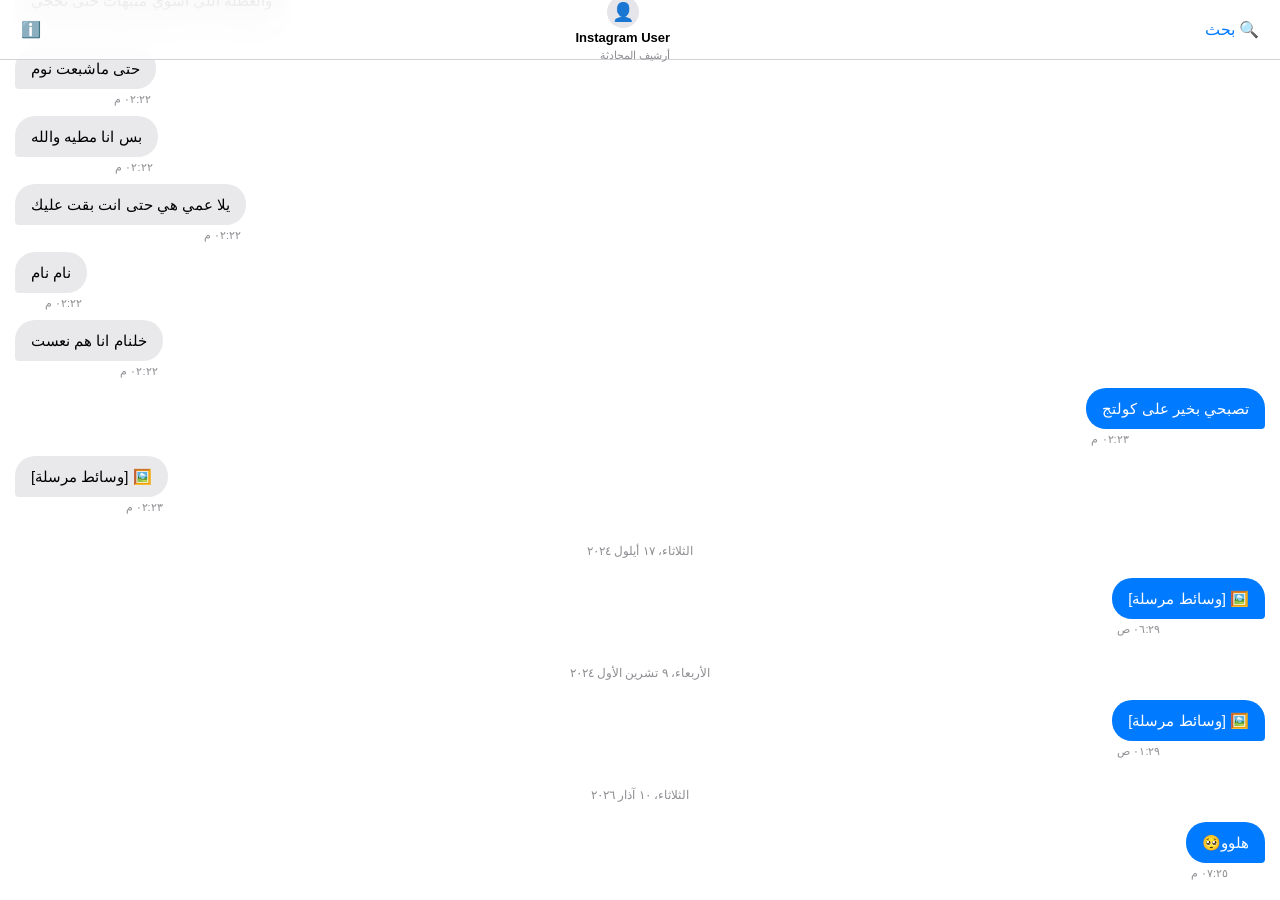
==== commit 973539ee: "Add files via upload" ====
--- a/index.html
+++ b/index.html
@@ -2,290 +2,44 @@
 <html lang="ar" dir="rtl">
 <head>
     <meta charset="UTF-8">
-    <meta name="viewport" content="width=device-width, initial-scale=1.0">
-    <title>أرشيف المحادثة الاحترافي</title>
-    <style>
-        /* التنسيقات العامة */
-        body { font-family: -apple-system, BlinkMacSystemFont, "Segoe UI", Roboto, Helvetica, Arial, sans-serif; background-color: #fafafa; margin: 0; padding: 0; overflow: hidden; }
-        .app-container { max-width: 700px; margin: 0 auto; background: white; height: 100vh; display: flex; flex-direction: column; border-left: 1px solid #dbdbdb; border-right: 1px solid #dbdbdb; position: relative; }
-        
-        /* شريط التمرير السريع (السهم/الخيط) */
-        ::-webkit-scrollbar { width: 8px; }
-        ::-webkit-scrollbar-track { background: #f1f1f1; border-radius: 10px; }
-        ::-webkit-scrollbar-thumb { background: #c1c1c1; border-radius: 10px; cursor: pointer; }
-        ::-webkit-scrollbar-thumb:hover { background: #a8a8a8; }
-
-        /* الهيدر وأدوات التحكم */
-        .header { padding: 15px; border-bottom: 1px solid #dbdbdb; display: flex; flex-direction: column; gap: 10px; background: white; z-index: 10; box-shadow: 0 2px 5px rgba(0,0,0,0.05); }
-        .header-top { display: flex; justify-content: space-between; align-items: center; }
-        .header-top h2 { margin: 0; font-size: 16px; color: #262626; }
-        
-        .controls-row { display: flex; gap: 10px; align-items: center; }
-        .upload-btn { background: #0095f6; color: white; padding: 8px 15px; border-radius: 8px; cursor: pointer; font-weight: bold; font-size: 13px; text-align: center; flex: 1; }
-        .upload-btn:hover { background: #1877f2; }
-        #fileInput { display: none; }
-        
-        .search-btn, .filter-select { padding: 8px 15px; border: 1px solid #dbdbdb; border-radius: 8px; background: #efefef; font-size: 13px; cursor: pointer; outline: none; }
-        .filter-select { flex: 1; text-align: right; }
-
-        /* منطقة المحادثة */
-        .chat-box { flex: 1; overflow-y: auto; padding: 20px; display: flex; flex-direction: column; gap: 12px; scroll-behavior: smooth; }
-        .message-wrapper { display: flex; flex-direction: column; max-width: 75%; transition: background 0.3s; padding: 5px; border-radius: 8px; }
-        .message-wrapper.me { align-self: flex-start; }
-        .message-wrapper.them { align-self: flex-end; }
-        
-        .message { padding: 12px 16px; border-radius: 22px; font-size: 15px; line-height: 1.5; word-wrap: break-word; }
-        .me .message { background-color: #3797f0; color: white; border-bottom-right-radius: 4px; }
-        .them .message { background-color: #efefef; color: black; border-bottom-left-radius: 4px; }
-        
-        .time { font-size: 11px; color: #8e8e8e; margin-top: 5px; }
-        .me .time { text-align: left; margin-left: 5px; }
-        .them .time { text-align: right; margin-right: 5px; }
-        
-        .date-divider { text-align: center; font-size: 12px; color: #8e8e8e; margin: 25px 0 15px 0; font-weight: bold; }
-        img.chat-img { max-width: 100%; border-radius: 15px; margin-top: 5px; }
-
-        /* تمييز الرسالة عند القفز إليها */
-        .highlight-msg { background-color: #fff3cd !important; border-radius: 10px; }
-
-        /* واجهة البحث (تغطي الشاشة) */
-        .search-overlay { display: none; position: absolute; top: 0; left: 0; width: 100%; height: 100%; background: #121212; z-index: 20; flex-direction: column; color: white; }
-        .search-header { display: flex; align-items: center; padding: 15px; border-bottom: 1px solid #333; gap: 10px; }
-        .close-search { background: none; border: none; color: white; font-size: 20px; cursor: pointer; }
-        .search-input { flex: 1; background: #262626; border: none; color: white; padding: 10px 15px; border-radius: 10px; outline: none; font-size: 14px; }
-        .search-results { flex: 1; overflow-y: auto; padding: 10px 0; }
-        
-        /* تصميم نتيجة البحث كصورة إنستغرام */
-        .result-item { display: flex; align-items: center; padding: 12px 15px; cursor: pointer; border-bottom: 1px solid #262626; gap: 12px; }
-        .result-item:hover { background: #262626; }
-        .result-avatar { width: 40px; height: 40px; border-radius: 50%; background: #555; display: flex; justify-content: center; align-items: center; font-size: 20px; color: #ccc; }
-        .result-details { flex: 1; overflow: hidden; }
-        .result-name { font-weight: bold; font-size: 14px; margin-bottom: 3px; }
-        .result-text { font-size: 13px; color: #aaa; white-space: nowrap; overflow: hidden; text-overflow: ellipsis; }
-        .result-date { font-size: 11px; color: #777; margin-top: 3px; }
-    </style>
+    <meta name="viewport" content="width=device-width, initial-scale=1.0, maximum-scale=1.0, user-scalable=no">
+    <title>Instagram iOS Chat</title>
+    <link rel="stylesheet" href="style.css">
 </head>
 <body>
-    <div class="app-container">
-        <div class="header">
-            <div class="header-top">
-                <h2 id="chatTitle">أرشيف المحادثة</h2>
-                <div id="statusText" style="font-size:11px; color:#888;">لم يتم رفع ملفات</div>
-            </div>
-            <div class="controls-row">
-                <label for="fileInput" class="upload-btn">📁 اختر الملفات</label>
-                <input type="file" id="fileInput" accept=".html" multiple>
-                
-                <select class="filter-select" id="monthFilter">
-                    <option value="">تصفية حسب التاريخ...</option>
-                </select>
-
-                <button class="search-btn" id="openSearchBtn">🔍 بحث</button>
+    <header class="ios-header">
+        <button id="openSearchBtn" class="ios-icon-btn">🔍 بحث</button>
+        
+        <div class="header-center">
+            <div class="profile-pic">👤</div>
+            <div class="user-info">
+                <h1 class="username">Instagram User</h1>
+                <span class="status">أرشيف المحادثة</span>
             </div>
         </div>
         
-        <div class="chat-box" id="chatBox">
-            <div style="text-align: center; color: #888; margin-top: 50px; line-height: 2;">
-                يرجى الضغط على "اختر الملفات" وتحديد ملفات المحادثة معاً.
+        <button class="ios-icon-btn">ℹ️</button>
+    </header>
+
+    <main class="chat-container" id="chatBox">
+        <div id="loadingState" class="loading-state">
+            <p>جاري تحميل المحادثات وترتيبها...</p>
+        </div>
+    </main>
+
+    <div class="search-overlay" id="searchOverlay">
+        <div class="search-header">
+            <div class="search-bar">
+                <span>🔍</span>
+                <input type="text" id="searchInput" placeholder="بحث...">
             </div>
+            <button id="closeSearchBtn" class="cancel-btn">إلغاء</button>
         </div>
-
-        <div class="search-overlay" id="searchOverlay">
-            <div class="search-header">
-                <button class="close-search" id="closeSearchBtn">⟨</button>
-                <input type="text" class="search-input" id="searchInput" placeholder="ابحث في المحادثة...">
-            </div>
-            <div class="search-results" id="searchResults">
-                </div>
+        <div class="search-results" id="searchResults">
+            <div class="empty-search">اكتب للبحث في الرسائل...</div>
         </div>
     </div>
 
-    <script>
-        let allMessages = [];
-        const myUsername = "upinthehellof";
-
-        document.getElementById('fileInput').addEventListener('change', async function(e) {
-            const files = Array.from(e.target.files);
-            if (files.length === 0) return;
-
-            document.getElementById('statusText').innerText = `جاري المعالجة...`;
-            document.getElementById('chatBox').innerHTML = '<div style="text-align:center; margin-top:50px; color:#888;">جاري الترتيب الزمني الدقيق...</div>';
-            
-            // ترتيب الملفات تنازلياً (message_3 قبل message_1) لضمان التسلسل الصحيح
-            files.sort((a, b) => {
-                let numA = parseInt(a.name.match(/\d+/)) || 0;
-                let numB = parseInt(b.name.match(/\d+/)) || 0;
-                return numB - numA;
-            });
-
-            allMessages = [];
-            let globalIndex = 0;
-
-            for (const file of files) {
-                const text = await file.text();
-                parseHTML(text, globalIndex);
-                globalIndex += 100000; // مسافة أمان لكل ملف
-            }
-
-            // ترتيب زمني، وإذا تساوت الدقيقة نعتمد على الترتيب الأصلي في الملف
-            allMessages.sort((a, b) => {
-                if (a.dateObj.getTime() === b.dateObj.getTime()) {
-                    return a.originalIndex - b.originalIndex;
-                }
-                return a.dateObj - b.dateObj;
-            });
-            
-            renderMessages();
-            populateDateFilter();
-            document.getElementById('statusText').innerText = `${allMessages.length} رسالة`;
-        });
-
-        function parseHTML(htmlString, fileBaseIndex) {
-            const parser = new DOMParser();
-            const doc = parser.parseFromString(htmlString, 'text/html');
-            const messageDivs = Array.from(doc.querySelectorAll('.pam._3-95._2ph-._a6-g.uiBoxWhite.noborder'));
-
-            // عكس المصفوفة لأن إنستغرام يضع الأحدث في الأعلى داخل الملف
-            messageDivs.reverse();
-
-            messageDivs.forEach((div, index) => {
-                const senderEl = div.querySelector('h2');
-                if(!senderEl) return;
-                const sender = senderEl.innerText.trim();
-                
-                let content = '';
-                const textSpan = div.querySelector('div._3-95._a6-p span');
-                if (textSpan) content = textSpan.innerText;
-
-                const timeText = div.querySelector('div._3-94._a6-o').innerText.trim();
-                const dateObj = new Date(timeText);
-
-                if(content !== '') {
-                    allMessages.push({
-                        id: `msg-${fileBaseIndex + index}`,
-                        originalIndex: fileBaseIndex + index,
-                        sender: sender,
-                        content: content,
-                        dateObj: dateObj,
-                        monthKey: `${dateObj.getFullYear()}-${dateObj.getMonth()}`,
-                        monthLabel: dateObj.toLocaleDateString('ar-IQ', { month: 'long', year: 'numeric' })
-                    });
-                }
-            });
-        }
-
-        // بناء واجهة المحادثة
-        function renderMessages() {
-            const chatBox = document.getElementById('chatBox');
-            chatBox.innerHTML = '';
-            let lastDate = '';
-
-            allMessages.forEach(msg => {
-                const msgDate = msg.dateObj.toLocaleDateString('ar-IQ', { weekday: 'long', year: 'numeric', month: 'short', day: 'numeric' });
-                if (msgDate !== lastDate) {
-                    const dateDiv = document.createElement('div');
-                    dateDiv.className = 'date-divider';
-                    dateDiv.innerText = msgDate;
-                    chatBox.appendChild(dateDiv);
-                    lastDate = msgDate;
-                }
-
-                const wrapper = document.createElement('div');
-                wrapper.id = msg.id;
-                const isMe = msg.sender === myUsername;
-                wrapper.className = `message-wrapper ${isMe ? 'me' : 'them'}`;
-
-                const msgDiv = document.createElement('div');
-                msgDiv.className = 'message';
-                msgDiv.innerText = msg.content;
-
-                const timeDiv = document.createElement('div');
-                timeDiv.className = 'time';
-                timeDiv.innerText = msg.dateObj.toLocaleTimeString('ar-IQ', { hour: '2-digit', minute:'2-digit' });
-
-                wrapper.appendChild(msgDiv);
-                wrapper.appendChild(timeDiv);
-                chatBox.appendChild(wrapper);
-            });
-        }
-
-        // فلترة الأشهر
-        function populateDateFilter() {
-            const filterSelect = document.getElementById('monthFilter');
-            filterSelect.innerHTML = '<option value="">القفز لتاريخ معين...</option>';
-            
-            const uniqueMonths = new Map();
-            allMessages.forEach(msg => {
-                if (!uniqueMonths.has(msg.monthKey)) {
-                    uniqueMonths.set(msg.monthKey, msg.monthLabel);
-                }
-            });
-
-            uniqueMonths.forEach((label, key) => {
-                const opt = document.createElement('option');
-                opt.value = key;
-                opt.innerText = label;
-                filterSelect.appendChild(opt);
-            });
-        }
-
-        document.getElementById('monthFilter').addEventListener('change', (e) => {
-            const selectedKey = e.target.value;
-            if (!selectedKey) return;
-            const targetMsg = allMessages.find(m => m.monthKey === selectedKey);
-            if (targetMsg) jumpToMessage(targetMsg.id);
-        });
-
-        // واجهة البحث
-        const searchOverlay = document.getElementById('searchOverlay');
-        document.getElementById('openSearchBtn').addEventListener('click', () => { searchOverlay.style.display = 'flex'; document.getElementById('searchInput').focus(); });
-        document.getElementById('closeSearchBtn').addEventListener('click', () => { searchOverlay.style.display = 'none'; });
-
-        document.getElementById('searchInput').addEventListener('input', (e) => {
-            const term = e.target.value.toLowerCase();
-            const resultsBox = document.getElementById('searchResults');
-            resultsBox.innerHTML = '';
-            
-            if (!term) return;
-
-            const filtered = allMessages.filter(m => m.content.toLowerCase().includes(term));
-            
-            filtered.forEach(msg => {
-                const item = document.createElement('div');
-                item.className = 'result-item';
-                
-                const dateStr = msg.dateObj.toLocaleDateString('en-GB', { day: 'numeric', month: 'long', year: 'numeric' });
-                const avatarIcon = msg.sender === myUsername ? '👤' : '👥';
-
-                item.innerHTML = `
-                    <div class="result-avatar">${avatarIcon}</div>
-                    <div class="result-details">
-                        <div class="result-name">${msg.sender}</div>
-                        <div class="result-text">${msg.content}</div>
-                        <div class="result-date">${dateStr}</div>
-                    </div>
-                `;
-                
-                item.addEventListener('click', () => {
-                    searchOverlay.style.display = 'none';
-                    jumpToMessage(msg.id);
-                });
-                
-                resultsBox.appendChild(item);
-            });
-        });
-
-        // دالة القفز للرسالة مع تمييزها
-        function jumpToMessage(msgId) {
-            const element = document.getElementById(msgId);
-            if (element) {
-                element.scrollIntoView({ behavior: 'smooth', block: 'center' });
-                element.classList.add('highlight-msg');
-                setTimeout(() => {
-                    element.classList.remove('highlight-msg');
-                }, 2000);
-            }
-        }
-    </script>
+    <script src="script.js"></script>
 </body>
 </html>
--- a/style.css
+++ b/style.css
@@ -0,0 +1,224 @@
+/* إعدادات الخطوط والأساسيات لتطابق الآيفون */
+body {
+    font-family: -apple-system, BlinkMacSystemFont, "SF Arabic", "Segoe UI", Roboto, Helvetica, Arial, sans-serif;
+    background-color: #ffffff;
+    margin: 0;
+    padding: 0;
+    overflow: hidden; /* لمنع التمرير الخارجي */
+    color: #000000;
+}
+
+/* الهيدر العلوي الشفاف */
+.ios-header {
+    position: fixed;
+    top: 0;
+    left: 0;
+    width: 100%;
+    height: 60px;
+    background-color: rgba(255, 255, 255, 0.85);
+    backdrop-filter: blur(20px);
+    -webkit-backdrop-filter: blur(20px);
+    border-bottom: 0.5px solid #d1d1d6;
+    display: flex;
+    justify-content: space-between;
+    align-items: center;
+    padding: 0 15px;
+    z-index: 10;
+    box-sizing: border-box;
+}
+
+.ios-icon-btn {
+    background: none;
+    border: none;
+    color: #007AFF; /* لون أزرار الآيفون الأزرق */
+    font-size: 16px;
+    font-weight: 400;
+    cursor: pointer;
+}
+
+.header-center {
+    display: flex;
+    flex-direction: column;
+    align-items: center;
+    justify-content: center;
+}
+
+.profile-pic {
+    width: 32px;
+    height: 32px;
+    background-color: #E5E5EA;
+    border-radius: 50%;
+    display: flex;
+    align-items: center;
+    justify-content: center;
+    font-size: 18px;
+    margin-bottom: 2px;
+}
+
+.username {
+    margin: 0;
+    font-size: 13px;
+    font-weight: 600;
+}
+
+.status {
+    font-size: 11px;
+    color: #8E8E93;
+}
+
+/* مساحة المحادثة */
+.chat-container {
+    height: 100vh;
+    padding: 80px 15px 20px 15px;
+    box-sizing: border-box;
+    overflow-y: auto;
+    display: flex;
+    flex-direction: column;
+    gap: 10px;
+    scroll-behavior: smooth;
+}
+
+/* تصميم فقاعات الرسائل (ستايل آيفون/إنستا) */
+.message-wrapper {
+    display: flex;
+    flex-direction: column;
+    max-width: 75%;
+}
+
+.message-wrapper.me {
+    align-self: flex-start; /* لغة عربية: يمين */
+}
+
+.message-wrapper.them {
+    align-self: flex-end; /* لغة عربية: يسار */
+}
+
+.message {
+    padding: 10px 16px;
+    border-radius: 20px;
+    font-size: 15px;
+    line-height: 1.4;
+    word-wrap: break-word;
+}
+
+/* ألوان فقاعات الآيفون */
+.me .message {
+    background-color: #007AFF;
+    color: white;
+    border-bottom-right-radius: 4px;
+}
+
+.them .message {
+    background-color: #E9E9EB;
+    color: black;
+    border-bottom-left-radius: 4px;
+}
+
+.time {
+    font-size: 11px;
+    color: #8E8E93;
+    margin-top: 4px;
+}
+.me .time { text-align: left; margin-left: 5px; }
+.them .time { text-align: right; margin-right: 5px; }
+
+.date-divider {
+    text-align: center;
+    font-size: 12px;
+    color: #8E8E93;
+    margin: 20px 0 10px 0;
+    font-weight: 500;
+}
+
+/* واجهة البحث المنفصلة */
+.search-overlay {
+    position: fixed;
+    top: 0;
+    left: 0;
+    width: 100%;
+    height: 100%;
+    background-color: #F2F2F7; /* لون خلفية نظام الآيفون */
+    z-index: 20;
+    display: flex;
+    flex-direction: column;
+    transform: translateY(100%); /* مخفية بالأسفل افتراضياً */
+    transition: transform 0.3s cubic-bezier(0.25, 0.8, 0.25, 1);
+}
+
+.search-overlay.active {
+    transform: translateY(0); /* تظهر للأعلى */
+}
+
+.search-header {
+    background-color: #ffffff;
+    padding: 15px;
+    display: flex;
+    gap: 10px;
+    align-items: center;
+    border-bottom: 0.5px solid #d1d1d6;
+}
+
+.search-bar {
+    flex: 1;
+    background-color: #E3E3E8;
+    border-radius: 10px;
+    display: flex;
+    align-items: center;
+    padding: 8px 12px;
+    gap: 8px;
+}
+
+.search-bar input {
+    border: none;
+    background: transparent;
+    outline: none;
+    font-size: 15px;
+    width: 100%;
+    font-family: inherit;
+}
+
+.cancel-btn {
+    background: none;
+    border: none;
+    color: #007AFF;
+    font-size: 15px;
+    font-weight: 400;
+    cursor: pointer;
+}
+
+.search-results {
+    flex: 1;
+    overflow-y: auto;
+    padding: 0;
+    background-color: #ffffff;
+}
+
+.empty-search {
+    text-align: center;
+    color: #8E8E93;
+    margin-top: 30px;
+    font-size: 14px;
+}
+
+.result-item {
+    display: flex;
+    align-items: center;
+    padding: 12px 15px;
+    border-bottom: 0.5px solid #E5E5EA;
+    cursor: pointer;
+    gap: 12px;
+}
+
+.result-item:hover { background-color: #F2F2F7; }
+.result-avatar { width: 40px; height: 40px; border-radius: 50%; background-color: #E5E5EA; display: flex; justify-content: center; align-items: center; font-size: 18px; }
+.result-details { flex: 1; overflow: hidden; }
+.result-name { font-weight: 600; font-size: 14px; margin-bottom: 4px; color: #000; }
+.result-text { font-size: 14px; color: #8E8E93; white-space: nowrap; overflow: hidden; text-overflow: ellipsis; }
+.result-date { font-size: 12px; color: #8E8E93; margin-top: 4px; }
+
+/* تأثير تمييز الرسالة عند القفز إليها */
+.highlight-msg .message {
+    background-color: #FFD60A !important;
+    color: black !important;
+    transition: background-color 0.5s ease;
+}
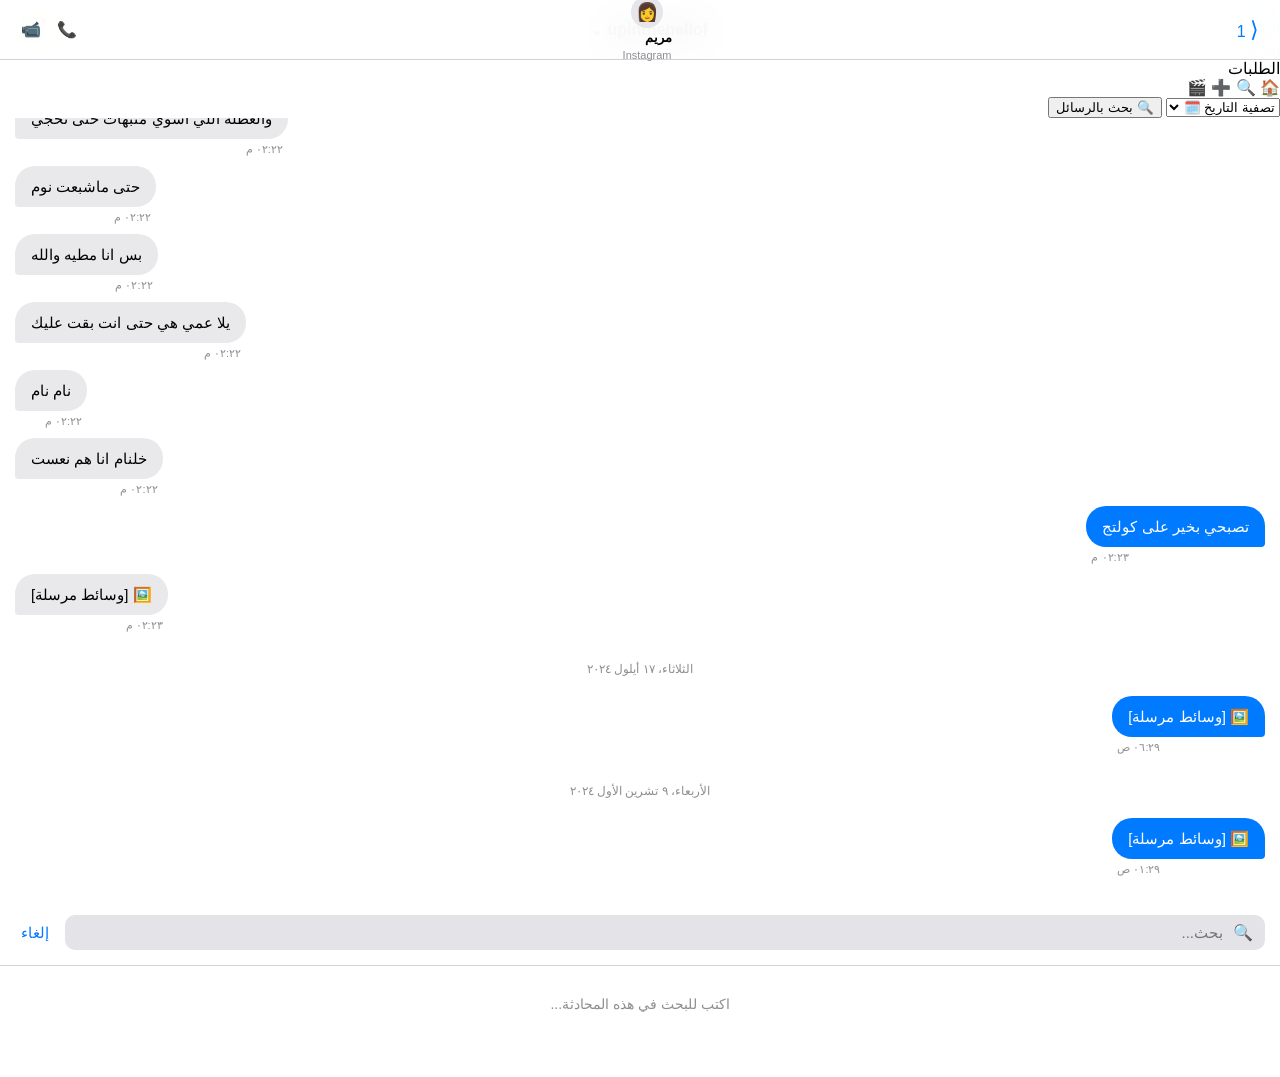
==== commit 7ab20c3b: "Update index.html" ====
--- a/index.html
+++ b/index.html
@@ -2,30 +2,90 @@
 <html lang="ar" dir="rtl">
 <head>
     <meta charset="UTF-8">
-    <meta name="viewport" content="width=device-width, initial-scale=1.0, maximum-scale=1.0, user-scalable=no">
-    <title>Instagram iOS Chat</title>
+    <meta name="viewport" content="width=device-width, initial-scale=1.0, maximum-scale=1.0, user-scalable=no, viewport-fit=cover">
+    <meta name="apple-mobile-web-app-capable" content="yes">
+    <meta name="apple-mobile-web-app-status-bar-style" content="default">
+    <meta name="apple-mobile-web-app-title" content="Instagram">
+    <title>Instagram</title>
     <link rel="stylesheet" href="style.css">
 </head>
 <body>
-    <header class="ios-header">
-        <button id="openSearchBtn" class="ios-icon-btn">🔍 بحث</button>
-        
-        <div class="header-center">
-            <div class="profile-pic">👤</div>
-            <div class="user-info">
-                <h1 class="username">Instagram User</h1>
-                <span class="status">أرشيف المحادثة</span>
+
+    <div id="inboxScreen" class="screen active">
+        <header class="ios-header inbox-header">
+            <button class="ios-icon-btn" style="font-size: 22px;">⟨</button>
+            <div class="header-center">
+                <h1 class="username" style="font-size: 16px;">upinthehellof ⌄</h1>
+            </div>
+            <button class="ios-icon-btn" style="font-size: 22px;">📝</button>
+        </header>
+
+        <div class="search-container-inbox">
+            <div class="search-bar-inbox">
+                <span>🔍</span>
+                <input type="text" placeholder="بحث">
             </div>
         </div>
+
+        <div class="inbox-tabs">
+            <div class="tab active-tab">الأساسية</div>
+            <div class="tab">العامة</div>
+            <div class="tab">الطلبات</div>
+        </div>
+
+        <main class="inbox-list" id="inboxList"></main>
         
-        <button class="ios-icon-btn">ℹ️</button>
-    </header>
+        <nav class="bottom-nav">
+            <span>🏠</span>
+            <span>🔍</span>
+            <span>➕</span>
+            <span>🎬</span>
+            <span style="border-radius: 50%; background: #ccc; width: 24px; height: 24px;"></span>
+        </nav>
+    </div>
 
-    <main class="chat-container" id="chatBox">
-        <div id="loadingState" class="loading-state">
-            <p>جاري تحميل المحادثات وترتيبها...</p>
+
+    <div id="chatScreen" class="screen">
+        <header class="ios-header">
+            <button id="backToInboxBtn" class="ios-icon-btn back-btn">
+                <span style="font-size: 22px;">⟨</span> 
+                <span class="back-text" id="unreadCount">1</span>
+            </button>
+            
+            <div class="header-center" style="margin-left: -20px;">
+                <div class="profile-pic" id="chatHeaderAvatar">👩</div>
+                <div class="user-info">
+                    <h1 class="username" id="chatHeaderName">مريم</h1>
+                    <span class="status">Instagram</span>
+                </div>
+            </div>
+            
+            <div class="header-actions">
+                <button class="ios-icon-btn">📞</button>
+                <button class="ios-icon-btn">📹</button>
+            </div>
+        </header>
+
+        <div class="chat-tools">
+            <select id="monthFilter" class="ios-select-tool"><option value="">تصفية التاريخ 🗓️</option></select>
+            <button id="openSearchBtn" class="ios-btn-tool">🔍 بحث بالرسائل</button>
         </div>
-    </main>
+
+        <main class="chat-container" id="chatBox">
+            <div id="loadingState" class="loading-state">
+                <p>جاري تحميل المحادثة...</p>
+            </div>
+        </main>
+        
+        <div class="chat-input-area">
+            <div class="camera-btn">📷</div>
+            <div class="input-bubble">
+                <input type="text" placeholder="مراسلة..." disabled>
+            </div>
+            <div class="mic-btn">🎙️</div>
+        </div>
+    </div>
+
 
     <div class="search-overlay" id="searchOverlay">
         <div class="search-header">
@@ -36,7 +96,7 @@
             <button id="closeSearchBtn" class="cancel-btn">إلغاء</button>
         </div>
         <div class="search-results" id="searchResults">
-            <div class="empty-search">اكتب للبحث في الرسائل...</div>
+            <div class="empty-search">اكتب للبحث في هذه المحادثة...</div>
         </div>
     </div>
 
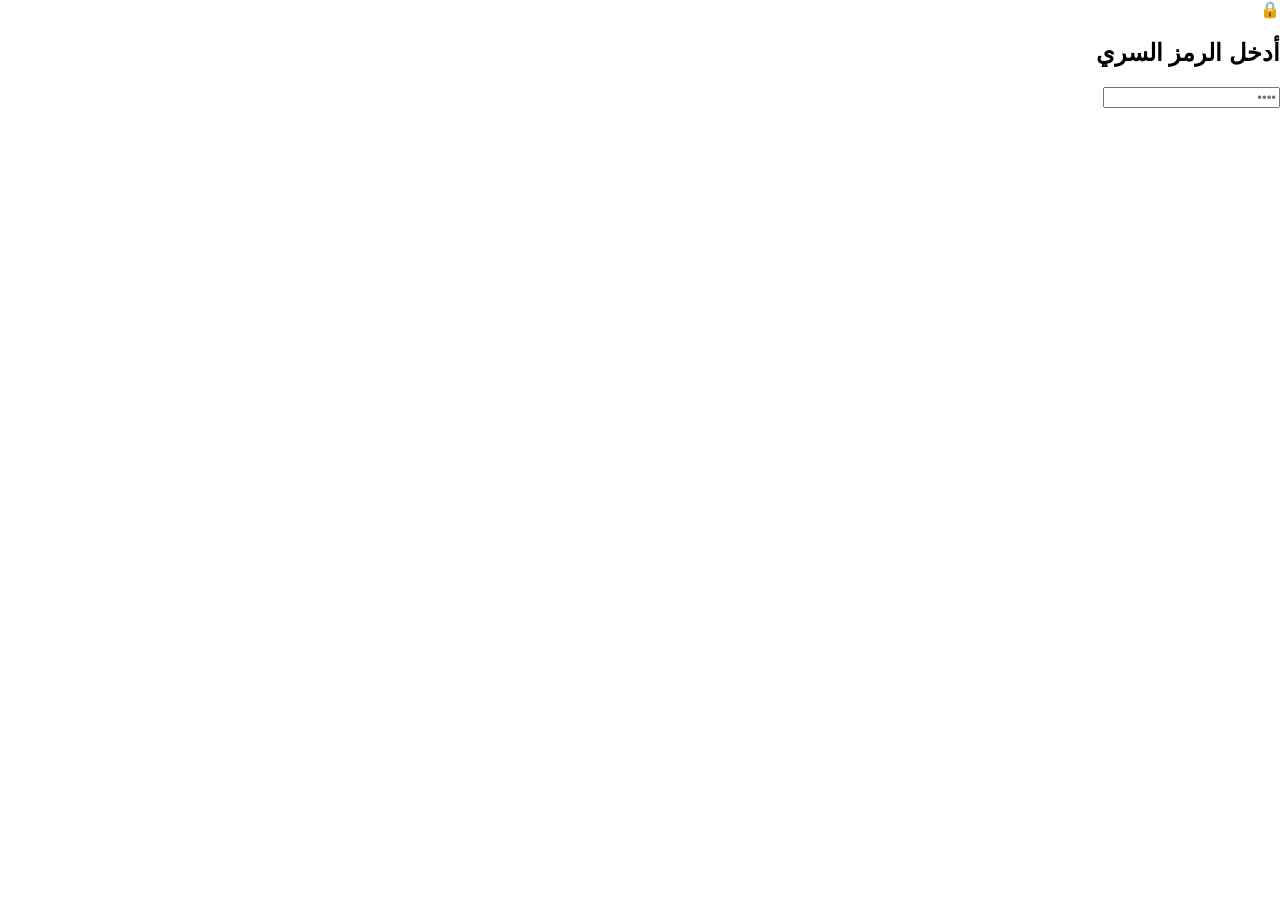
==== commit f78d9461: "Update index.html" ====
--- a/index.html
+++ b/index.html
@@ -11,7 +11,14 @@
 </head>
 <body>
 
-    <div id="inboxScreen" class="screen active">
+    <div id="lockScreen" class="lock-screen active">
+        <div class="lock-icon">🔒</div>
+        <h2>أدخل الرمز السري</h2>
+        <input type="password" id="passInput" class="pass-input" placeholder="••••" maxlength="4" inputmode="numeric">
+        <div id="errorMessage" class="error-msg"></div>
+    </div>
+
+    <div id="inboxScreen" class="screen">
         <header class="ios-header inbox-header">
             <button class="ios-icon-btn" style="font-size: 22px;">⟨</button>
             <div class="header-center">
@@ -43,7 +50,6 @@
             <span style="border-radius: 50%; background: #ccc; width: 24px; height: 24px;"></span>
         </nav>
     </div>
-
 
     <div id="chatScreen" class="screen">
         <header class="ios-header">
@@ -86,7 +92,6 @@
         </div>
     </div>
 
-
     <div class="search-overlay" id="searchOverlay">
         <div class="search-header">
             <div class="search-bar">
--- a/style.css
+++ b/style.css
@@ -1,224 +1,109 @@
-/* إعدادات الخطوط والأساسيات لتطابق الآيفون */
+/* خطوط نظام آبل الأساسية */
 body {
-    font-family: -apple-system, BlinkMacSystemFont, "SF Arabic", "Segoe UI", Roboto, Helvetica, Arial, sans-serif;
+    font-family: -apple-system, BlinkMacSystemFont, "SF Pro Display", "SF Arabic", "Segoe UI", Roboto, Helvetica, Arial, sans-serif;
     background-color: #ffffff;
     margin: 0;
     padding: 0;
-    overflow: hidden; /* لمنع التمرير الخارجي */
+    overflow: hidden;
     color: #000000;
+    -webkit-font-smoothing: antialiased;
 }
 
-/* الهيدر العلوي الشفاف */
+/* إدارة الشاشات */
+.screen { display: none; width: 100%; height: 100vh; flex-direction: column; }
+.screen.active { display: flex; }
+
+/* شريط التمرير */
+::-webkit-scrollbar { width: 10px; }
+::-webkit-scrollbar-track { background: transparent; }
+::-webkit-scrollbar-thumb { background-color: rgba(0, 0, 0, 0.2); border-radius: 10px; border: 2px solid #ffffff; }
+
+/* الهيدر (علوي) ستايل iOS */
 .ios-header {
-    position: fixed;
-    top: 0;
-    left: 0;
     width: 100%;
     height: 60px;
-    background-color: rgba(255, 255, 255, 0.85);
+    padding-top: env(safe-area-inset-top);
+    background-color: rgba(255, 255, 255, 0.95);
     backdrop-filter: blur(20px);
     -webkit-backdrop-filter: blur(20px);
-    border-bottom: 0.5px solid #d1d1d6;
+    border-bottom: 0.5px solid #E5E5EA;
     display: flex;
     justify-content: space-between;
     align-items: center;
-    padding: 0 15px;
+    padding-left: 15px;
+    padding-right: 15px;
     z-index: 10;
     box-sizing: border-box;
+    flex-shrink: 0;
 }
 
-.ios-icon-btn {
-    background: none;
-    border: none;
-    color: #007AFF; /* لون أزرار الآيفون الأزرق */
-    font-size: 16px;
-    font-weight: 400;
-    cursor: pointer;
-}
+.ios-icon-btn { background: none; border: none; color: #000; font-size: 20px; cursor: pointer; display: flex; align-items: center; }
+.back-btn { color: #007AFF; } /* أزرق آبل للرجوع */
+.back-text { font-size: 16px; margin-right: 2px; }
 
-.header-center {
-    display: flex;
-    flex-direction: column;
-    align-items: center;
-    justify-content: center;
-}
+.header-center { display: flex; flex-direction: column; align-items: center; justify-content: center; }
+.profile-pic { width: 34px; height: 34px; background-color: #E5E5EA; border-radius: 50%; display: flex; align-items: center; justify-content: center; font-size: 18px; margin-bottom: 2px; }
+.username { margin: 0; font-size: 15px; font-weight: 700; letter-spacing: -0.3px; }
+.status { font-size: 11px; color: #8E8E93; }
+.header-actions { display: flex; gap: 15px; }
 
-.profile-pic {
-    width: 32px;
-    height: 32px;
-    background-color: #E5E5EA;
-    border-radius: 50%;
-    display: flex;
-    align-items: center;
-    justify-content: center;
-    font-size: 18px;
-    margin-bottom: 2px;
-}
+/* ---------------- تصميم واجهة الـ Inbox ---------------- */
+.search-container-inbox { padding: 10px 15px; background: white; }
+.search-bar-inbox { background: #7676801F; border-radius: 10px; display: flex; align-items: center; padding: 8px 12px; gap: 8px; }
+.search-bar-inbox input { border: none; background: transparent; outline: none; font-size: 15px; width: 100%; font-family: inherit; }
 
-.username {
-    margin: 0;
-    font-size: 13px;
-    font-weight: 600;
-}
+.inbox-tabs { display: flex; gap: 20px; padding: 0 15px 10px 15px; border-bottom: 0.5px solid #E5E5EA; font-size: 14px; font-weight: 600; color: #8E8E93; }
+.active-tab { color: #000; border-bottom: 1px solid #000; padding-bottom: 5px; }
 
-.status {
-    font-size: 11px;
-    color: #8E8E93;
-}
+.inbox-list { flex: 1; overflow-y: auto; padding-bottom: 60px; }
+.inbox-item { display: flex; align-items: center; padding: 12px 15px; cursor: pointer; gap: 12px; }
+.inbox-item:active { background-color: #F2F2F7; }
+.inbox-avatar { width: 56px; height: 56px; border-radius: 50%; background-color: #E5E5EA; display: flex; align-items: center; justify-content: center; font-size: 24px; position: relative; }
+.inbox-details { flex: 1; overflow: hidden; }
+.inbox-name { font-size: 14px; font-weight: 600; margin-bottom: 3px; color: #000; }
+.inbox-preview { font-size: 13px; color: #8E8E93; white-space: nowrap; overflow: hidden; text-overflow: ellipsis; display: flex; gap: 5px; }
+.inbox-camera { color: #8E8E93; font-size: 20px; }
 
-/* مساحة المحادثة */
-.chat-container {
-    height: 100vh;
-    padding: 80px 15px 20px 15px;
-    box-sizing: border-box;
-    overflow-y: auto;
-    display: flex;
-    flex-direction: column;
-    gap: 10px;
-    scroll-behavior: smooth;
-}
+.bottom-nav { position: fixed; bottom: 0; width: 100%; height: 50px; padding-bottom: env(safe-area-inset-bottom); background: white; border-top: 0.5px solid #E5E5EA; display: flex; justify-content: space-around; align-items: center; font-size: 24px; z-index: 10; }
 
-/* تصميم فقاعات الرسائل (ستايل آيفون/إنستا) */
-.message-wrapper {
-    display: flex;
-    flex-direction: column;
-    max-width: 75%;
-}
+/* ---------------- تصميم شاشة المحادثة ---------------- */
+.chat-tools { display: flex; justify-content: space-between; padding: 8px 15px; background: #F9F9F9; border-bottom: 0.5px solid #E5E5EA; flex-shrink: 0; }
+.ios-select-tool, .ios-btn-tool { background: #E5E5EA; border: none; padding: 6px 12px; border-radius: 14px; font-size: 12px; font-weight: 600; color: #000; cursor: pointer; outline: none; }
 
-.message-wrapper.me {
-    align-self: flex-start; /* لغة عربية: يمين */
-}
+.chat-container { flex: 1; padding: 15px 15px 20px 15px; overflow-y: auto; display: flex; flex-direction: column; gap: 12px; -webkit-overflow-scrolling: touch; }
 
-.message-wrapper.them {
-    align-self: flex-end; /* لغة عربية: يسار */
-}
+.message-wrapper { display: flex; flex-direction: column; max-width: 75%; }
+.message-wrapper.me { align-self: flex-start; }
+.message-wrapper.them { align-self: flex-end; }
+.message { padding: 10px 16px; border-radius: 20px; font-size: 15px; line-height: 1.4; word-wrap: break-word; }
 
-.message {
-    padding: 10px 16px;
-    border-radius: 20px;
-    font-size: 15px;
-    line-height: 1.4;
-    word-wrap: break-word;
-}
+/* ألوان إنستغرام آيفون للرسائل */
+.me .message { background-color: #3797F0; color: white; border-bottom-right-radius: 4px; }
+.them .message { background-color: #EFEFEF; color: black; border-bottom-left-radius: 4px; }
 
-/* ألوان فقاعات الآيفون */
-.me .message {
-    background-color: #007AFF;
-    color: white;
-    border-bottom-right-radius: 4px;
-}
-
-.them .message {
-    background-color: #E9E9EB;
-    color: black;
-    border-bottom-left-radius: 4px;
-}
-
-.time {
-    font-size: 11px;
-    color: #8E8E93;
-    margin-top: 4px;
-}
+.time { font-size: 10px; color: #8E8E93; margin-top: 4px; }
 .me .time { text-align: left; margin-left: 5px; }
 .them .time { text-align: right; margin-right: 5px; }
+.date-divider { text-align: center; font-size: 12px; color: #8E8E93; margin: 20px 0 10px 0; font-weight: 600; }
 
-.date-divider {
-    text-align: center;
-    font-size: 12px;
-    color: #8E8E93;
-    margin: 20px 0 10px 0;
-    font-weight: 500;
-}
+.chat-input-area { display: flex; align-items: center; padding: 10px 15px; padding-bottom: calc(10px + env(safe-area-inset-bottom)); background: white; border-top: 0.5px solid #E5E5EA; gap: 10px; flex-shrink: 0; }
+.input-bubble { flex: 1; background: #EFEFEF; border-radius: 20px; padding: 8px 15px; display: flex; align-items: center; }
+.input-bubble input { border: none; background: transparent; width: 100%; font-size: 15px; outline: none; font-family: inherit;}
+.camera-btn { background: #3797F0; color: white; width: 36px; height: 36px; border-radius: 50%; display: flex; justify-content: center; align-items: center; font-size: 18px; }
+.mic-btn { font-size: 22px; color: #000; }
 
-/* واجهة البحث المنفصلة */
-.search-overlay {
-    position: fixed;
-    top: 0;
-    left: 0;
-    width: 100%;
-    height: 100%;
-    background-color: #F2F2F7; /* لون خلفية نظام الآيفون */
-    z-index: 20;
-    display: flex;
-    flex-direction: column;
-    transform: translateY(100%); /* مخفية بالأسفل افتراضياً */
-    transition: transform 0.3s cubic-bezier(0.25, 0.8, 0.25, 1);
-}
-
-.search-overlay.active {
-    transform: translateY(0); /* تظهر للأعلى */
-}
-
-.search-header {
-    background-color: #ffffff;
-    padding: 15px;
-    display: flex;
-    gap: 10px;
-    align-items: center;
-    border-bottom: 0.5px solid #d1d1d6;
-}
-
-.search-bar {
-    flex: 1;
-    background-color: #E3E3E8;
-    border-radius: 10px;
-    display: flex;
-    align-items: center;
-    padding: 8px 12px;
-    gap: 8px;
-}
-
-.search-bar input {
-    border: none;
-    background: transparent;
-    outline: none;
-    font-size: 15px;
-    width: 100%;
-    font-family: inherit;
-}
-
-.cancel-btn {
-    background: none;
-    border: none;
-    color: #007AFF;
-    font-size: 15px;
-    font-weight: 400;
-    cursor: pointer;
-}
-
-.search-results {
-    flex: 1;
-    overflow-y: auto;
-    padding: 0;
-    background-color: #ffffff;
-}
-
-.empty-search {
-    text-align: center;
-    color: #8E8E93;
-    margin-top: 30px;
-    font-size: 14px;
-}
-
-.result-item {
-    display: flex;
-    align-items: center;
-    padding: 12px 15px;
-    border-bottom: 0.5px solid #E5E5EA;
-    cursor: pointer;
-    gap: 12px;
-}
-
-.result-item:hover { background-color: #F2F2F7; }
+/* ---------------- واجهة البحث ---------------- */
+.search-overlay { position: fixed; top: 0; left: 0; width: 100%; height: 100%; background-color: #F2F2F7; z-index: 30; display: flex; flex-direction: column; transform: translateY(100%); transition: transform 0.3s cubic-bezier(0.25, 0.8, 0.25, 1); padding-top: env(safe-area-inset-top); }
+.search-overlay.active { transform: translateY(0); }
+.search-header { background-color: #ffffff; padding: 10px 15px; display: flex; gap: 10px; align-items: center; border-bottom: 0.5px solid #E5E5EA; }
+.search-bar { flex: 1; background-color: #7676801F; border-radius: 10px; display: flex; align-items: center; padding: 8px 12px; gap: 8px; }
+.search-bar input { border: none; background: transparent; outline: none; font-size: 15px; width: 100%; font-family: inherit; }
+.cancel-btn { background: none; border: none; color: #007AFF; font-size: 15px; font-weight: 600; cursor: pointer; }
+.search-results { flex: 1; overflow-y: auto; padding: 0; background-color: #ffffff; }
+.result-item { display: flex; align-items: center; padding: 12px 15px; border-bottom: 0.5px solid #E5E5EA; cursor: pointer; gap: 12px; }
 .result-avatar { width: 40px; height: 40px; border-radius: 50%; background-color: #E5E5EA; display: flex; justify-content: center; align-items: center; font-size: 18px; }
 .result-details { flex: 1; overflow: hidden; }
 .result-name { font-weight: 600; font-size: 14px; margin-bottom: 4px; color: #000; }
 .result-text { font-size: 14px; color: #8E8E93; white-space: nowrap; overflow: hidden; text-overflow: ellipsis; }
 .result-date { font-size: 12px; color: #8E8E93; margin-top: 4px; }
-
-/* تأثير تمييز الرسالة عند القفز إليها */
-.highlight-msg .message {
-    background-color: #FFD60A !important;
-    color: black !important;
-    transition: background-color 0.5s ease;
-}
+.highlight-msg .message { background-color: #FFD60A !important; color: black !important; transition: background-color 0.5s ease; }
